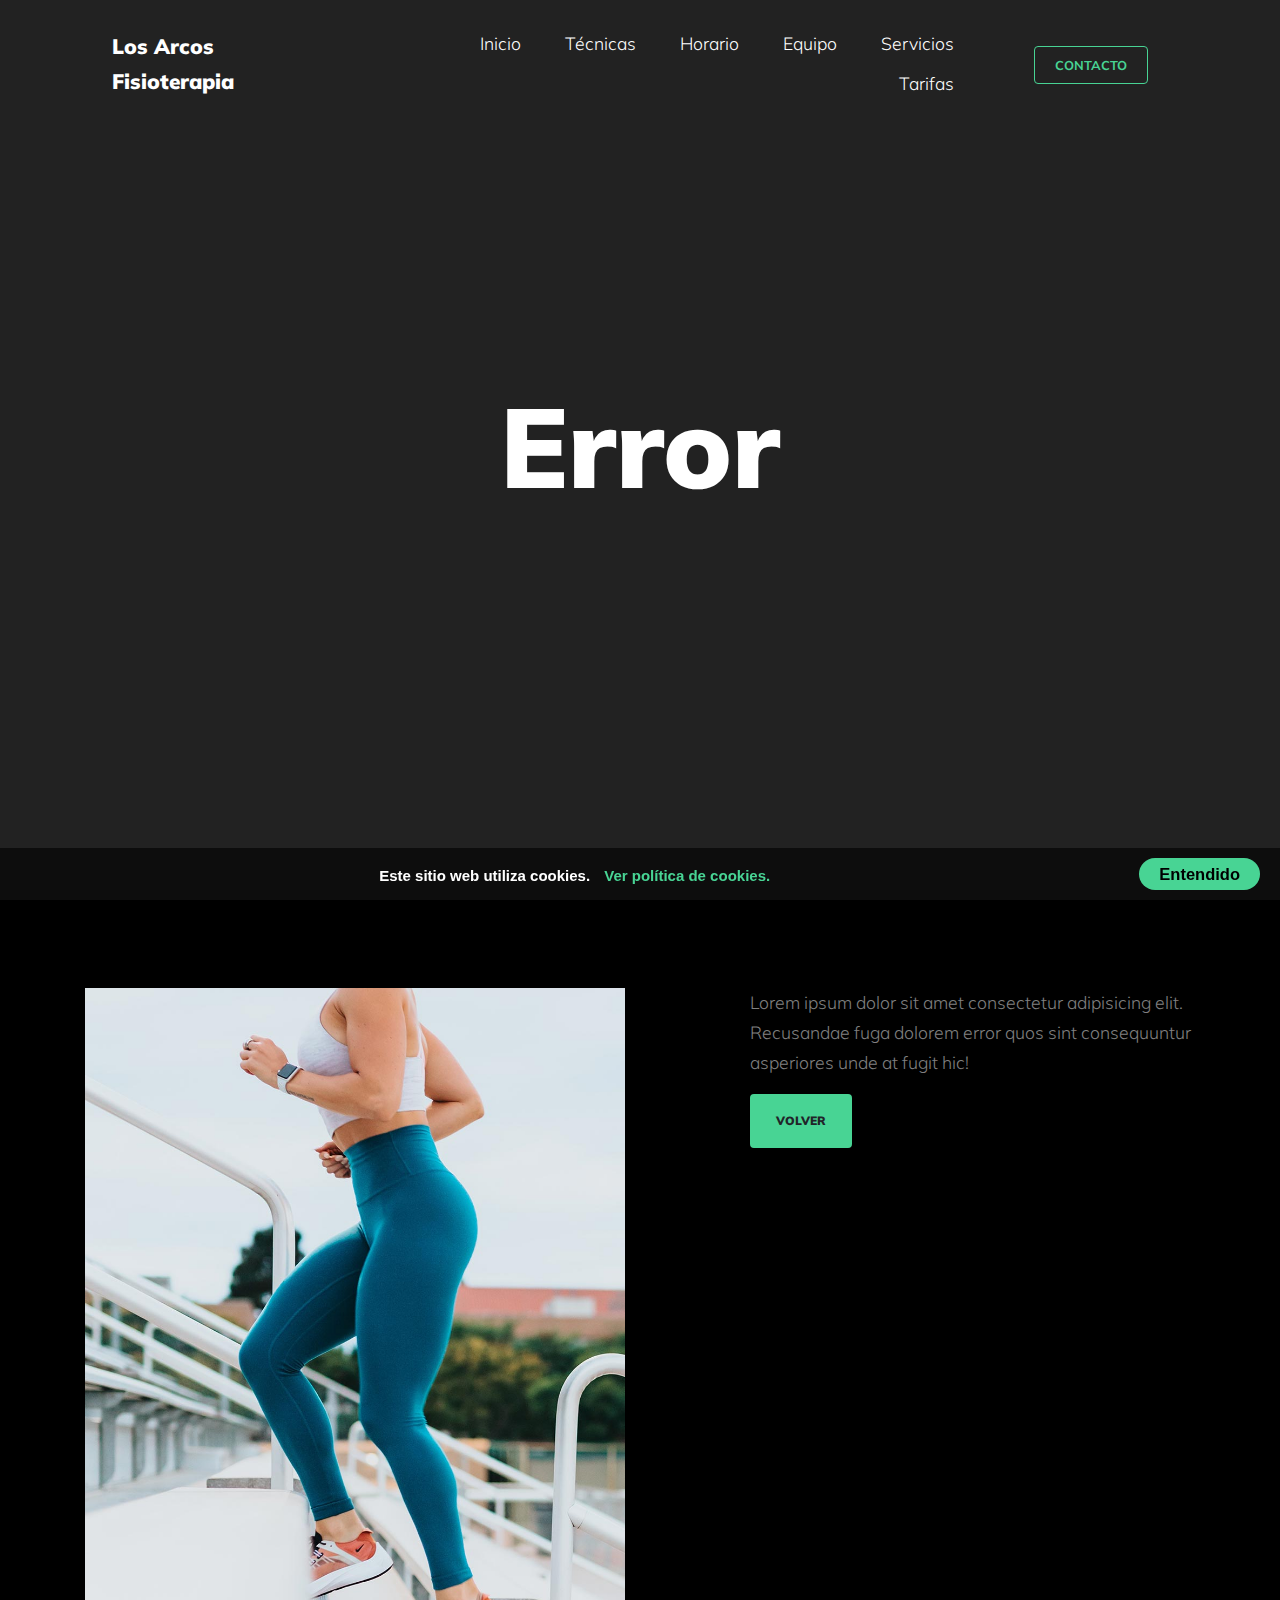
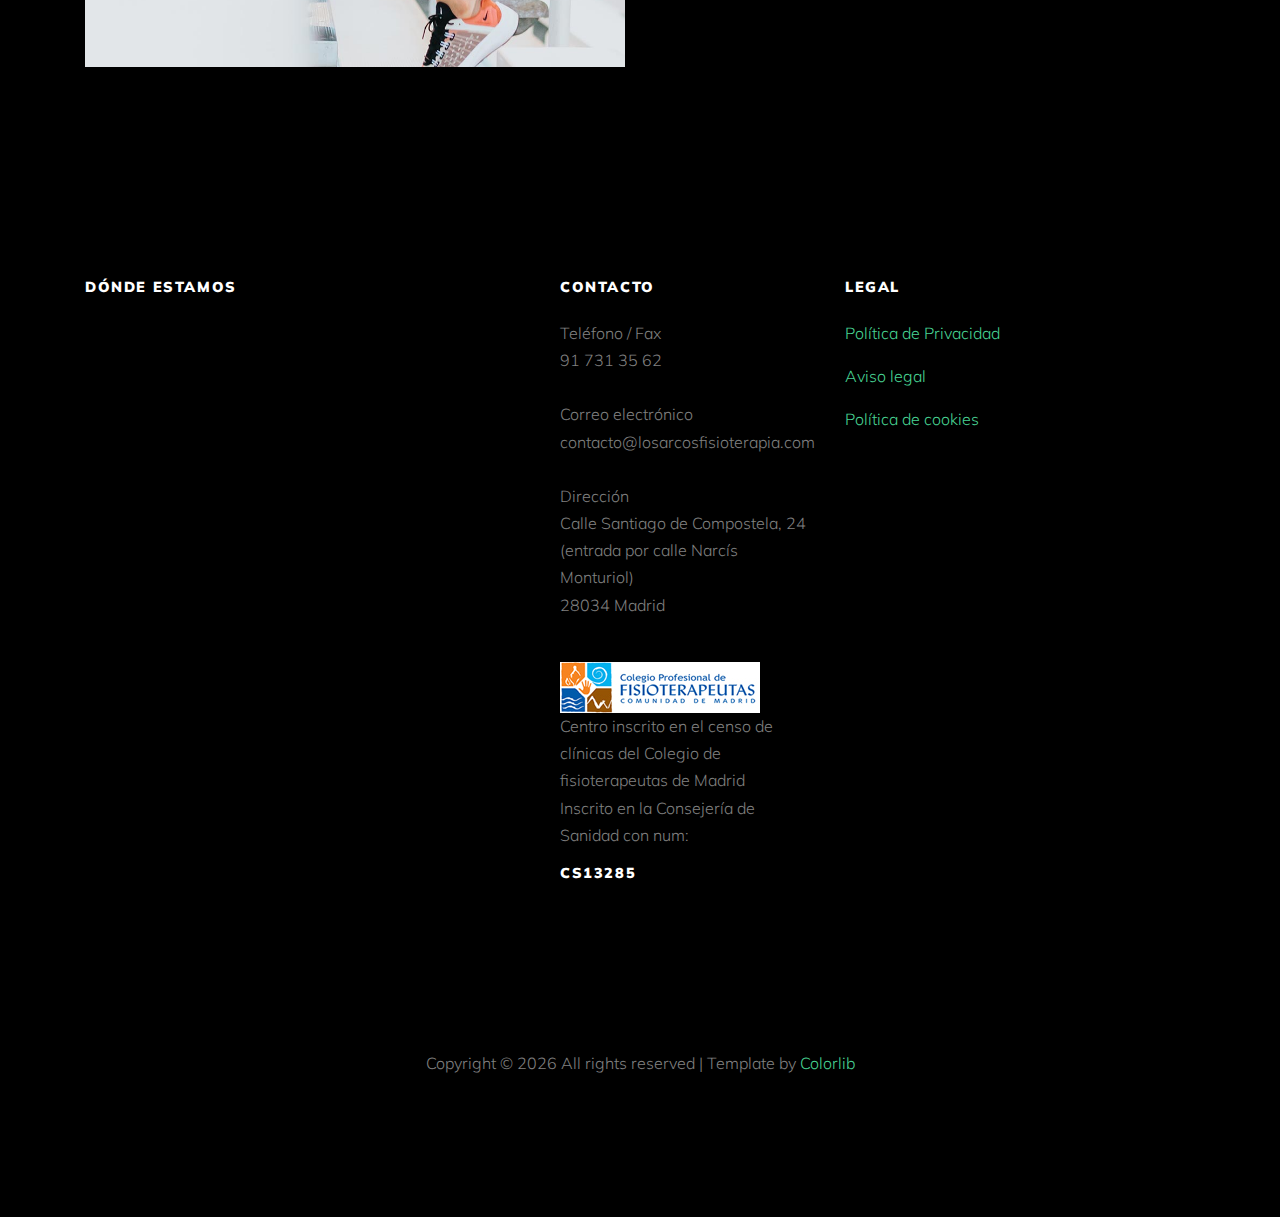
==== single.html @ a07d6234 "adding all files commit" ====
<!DOCTYPE html>
<html lang="en">

<head>
  <title>Los Arcos Fisioterapia</title>
  <meta charset="utf-8">
  <meta name="viewport" content="width=device-width, initial-scale=1, shrink-to-fit=no">

  <!-- Global site tag (gtag.js) - Google Analytics -->
  <script async src="https://www.googletagmanager.com/gtag/js?id=UA-81696702-1"></script>
  <script>
    window.dataLayer = window.dataLayer || [];
    function gtag(){dataLayer.push(arguments);}
    gtag('js', new Date());

    gtag('config', 'UA-81696702-1');
  </script>


  <link href="https://fonts.googleapis.com/css?family=Muli:300,400,700,900" rel="stylesheet">
  <link rel="stylesheet" href="fonts/icomoon/style.css">

  <link rel="stylesheet" href="css/bootstrap.min.css">
  <link rel="stylesheet" href="css/jquery-ui.css">
  <link rel="stylesheet" href="css/owl.carousel.min.css">
  <link rel="stylesheet" href="css/owl.theme.default.min.css">
  <link rel="stylesheet" href="css/owl.theme.default.min.css">

  <link rel="stylesheet" href="css/jquery.fancybox.min.css">

  <link rel="stylesheet" href="css/bootstrap-datepicker.css">

  <link rel="stylesheet" href="fonts/flaticon/font/flaticon.css">

  <link rel="stylesheet" href="css/aos.css">
  <link href="css/jquery.mb.YTPlayer.min.css" media="all" rel="stylesheet" type="text/css">

  <link rel="stylesheet" href="css/style.css">

  <link rel="stylesheet" href="css/myCookieConsent.css">



</head>

<body data-spy="scroll" data-target=".site-navbar-target" data-offset="300">

    <!-- Cookie consent window -->
    <div id="myCookieConsent">
        <a id="cookieButton">Entendido</a>
        <div>Este sitio web utiliza cookies. <a href="./politicadecookies.html" target="_blank">Ver política de cookies.</a></div>
    </div>
  

  <div class="site-wrap">

    <div class="site-mobile-menu site-navbar-target">
      <div class="site-mobile-menu-header">
        <div class="site-mobile-menu-close mt-3">
          <span class="icon-close2 js-menu-toggle"></span>
        </div>
      </div>
      <div class="site-mobile-menu-body"></div>
    </div>


    <header class="site-navbar py-4 js-sticky-header site-navbar-target" role="banner">

      <div class="container-fluid">
        <div class="d-flex align-items-center">
          <div class="site-logo"><a href="index.html">Los Arcos Fisioterapia</a>
		  </div>
          <div class="ml-auto">
            <nav class="site-navigation position-relative text-right" role="navigation">
              <ul class="site-menu main-menu js-clone-nav mr-auto d-none d-lg-block">
                <li><a href="index.html#inicio-section" class="nav-link">Inicio</a></li>
                <li><a href="index.html#tecnicas-section" class="nav-link">Técnicas</a></li>
                <li><a href="index.html#horarios-section" class="nav-link">Horario</a></li>
                <li><a href="index.html#equipo-section" class="nav-link">Equipo</a></li>
                <li><a href="index.html#servicios-section" class="nav-link">Servicios</a></li>
                <li><a href="index.html#tarifas-section" class="nav-link">Tarifas</a></li>
              </ul>
            </nav>
          </div>
          <div class="ml-auto">
            <nav class="site-navigation position-relative text-right" role="navigation">
              <ul class="site-menu main-menu site-menu-dark js-clone-nav mr-auto d-none d-lg-block">
                <li class="cta"><a href="index.html#contacto-section" class="nav-link"><span
                      class="rounded border border-primary">Contacto</span></a></li>
              </ul>
            </nav>
            <a href="#" class="d-inline-block d-lg-none site-menu-toggle js-menu-toggle text-black float-right"><span
                class="icon-menu h3"></span></a>
          </div>
        </div>
      </div>		

    </header>


	  	  
	  
    <div class="intro-section" style="background-color: #ccc;">
      <div class="container">
        <div class="row align-items-center">
          <div class="col-lg-8 mx-auto text-center" data-aos="fade-up">
            <h1 id="titulo_id" >titulo</h1>
          </div>
        </div>
      </div>
    </div>
    <div class="site-section">
      <div class="container">
        <div class="row">
          <div class="col-lg-6">
            <img id="foto_id" src="images/slide_0.jpg" alt="Image" class="img-fluid">
          </div>
          <div class="col-lg-5 ml-auto">			  
            <p id="texto_id">Lorem ipsum dolor sit amet consectetur adipisicing elit. Recusandae fuga dolorem error quos sint consequuntur asperiores unde at fugit hic!</p>
			<p><a href="index.html#tecnicas-section" class="btn btn-primary py-3 px-4">Volver</a></p>         
		  </div>
        </div>
      </div>
    </div>

	<script>
		function parse_query_string(query) {
		  var vars = query.split("&");
		  var query_string = {};
		  for (var i = 0; i < vars.length; i++) {
			var pair = vars[i].split("=");
			var key = decodeURIComponent(pair[0]);
			var value = decodeURIComponent(pair[1]);
			// If first entry with this name
			if (typeof query_string[key] === "undefined") {
			  query_string[key] = decodeURIComponent(value);
			  // If second entry with this name
			} else if (typeof query_string[key] === "string") {
			  var arr = [query_string[key], decodeURIComponent(value)];
			  query_string[key] = arr;
			  // If third or later entry with this name
			} else {
			  query_string[key].push(decodeURIComponent(value));
			}
		  }
		  return query_string;
		}		

		var query = window.location.search.substring(1);
		var qs = parse_query_string(query);	
		
		if (qs.tecnica=='fisioterapia'){ 
			document.getElementById("titulo_id").innerHTML = "Fisioterapia";
			document.getElementById("foto_id").setAttribute("src","images/Osteo.jpg");
			document.getElementById("texto_id").innerHTML = "<p>La fisioterapia utiliza enfoques físicos para promover, mantener y restaurar el bienestar físico, psicológico y social (Chartered society of physiotherapy, 2002)</p><p>¿QUE PUEDE HACER LA FISIOTERAPIA POR TI?</p><p> La fisioterapia trata afecciones mediante diferentes terapias manuales (osteopatía, masaje, liberación miofascial…), ejercicio terapéutico (pilates terapéutico, Gimnasia hipopresiva...) y agentes físicos como el calor (diatermia), frío, electroterapia ( TENS, EMS, US…).</p><p>En Los Arcos Fisioterapia tratamos el dolor y la rigidez en articulaciones, músculos, nervios y tejidos blandos.</p><p>El tratamiento es individualizado y utilizamos las técnicas necesarias como: punción seca, diatermia, inducción miofascial, osteopatía.. sin incremento del precio de la sesión.</p><p>LO QUE TRATAMOS:<br><br>Dolores de espalda<br>cervicalgias<br>Lesiones deportivas<br>Tendinitis<br>Trocanteritis<br>Dolores de rodilla<br>Lesiones musculares (roturas fibrilares…)<br>Esguinces<br>Patología de la ATM <br>Cólico del lactante<br>Tortícolis congénita<br>CÓMO LO TRATAMOS<br>Movilización y manipulación<br>Masaje<br>Liberación de tejidos blandos<br>Prescripción de ejercicios<br>Diatermia<br>Punción seca</p><p>HORARIO<br><br>LUNES:10:00 a 15:00 y 16:00 a 21:00<br>MARTES:10:00 a 12:00 y 16:00 a 22:00<br>MIÉRCOLES: 10:00 a 15:00 y 16:00 a 21:00<br>JUEVES: 10:00 a 12:00 y 16:00 a 22:00<br>VIERNES: 10:00 a 13:00 y 16:00 a 20:00</p>";
		}
		else if (qs.tecnica=='osteopatia'){
			document.getElementById("titulo_id").innerHTML = "Osteopatía";
			document.getElementById("foto_id").setAttribute("src","images/slide_2.jpg");
			document.getElementById("texto_id").innerHTML = "<p>La Osteopatía desarrollada por Andrew Taylor Still esta basada en la teoría de que muchas enfermedades son debidas a una pérdida de la integridad estructural.</p><p>La Osteopatía se basa en que todos los sistemas del cuerpo trabajan conjuntamente, están relacionados, y por tanto los trastornos en un sistema pueden afectar el funcionamiento de los otros. Es por tanto una práctica de tipo holistico El todo es mayor que la suma de sus partes. </p><p>El tratamiento, que se denomina manipulación osteopática, consiste en un sistema de técnicas prácticas orientadas a aliviar el dolor, restaurar funciones y promover la salud y el bienestar.</p><p>Según sus principios, por medio de la manipulación del sistema músculo-esquelético, se pueden curar las afecciones de órganos vitales o enfermedades ya que esta manipulación ayudaría a revitalizar el riego sanguíneo o devolver el grado de movilidad normal a la articulación dañada y por tanto a la curación del paciente.<p/><p>El tratamiento depende de una evaluación corporal completa, del tipo de lesión y del paciente. Ningún tratamiento es igual a otro y se debe seguir siempre un enfoque personal único.";
		}
		else if (qs.tecnica=='gah'){
			document.getElementById("titulo_id").innerHTML = "GAH";
			document.getElementById("foto_id").setAttribute("src","images/slide_2.jpg");
      document.getElementById("texto_id").innerHTML = "<p>La GAH es una técnica que se realiza adoptando diferentes posturas a la vez que contraemos el diafragma mediante una apnea espiratoria. Con esto conseguimos una disminución de la tensión en la pared abdominal por el efecto de succión de los órganos pélvicos, además de una contracción refleja de la musculatura del suelo pélvico y la faja abdominal.</p><p>Está indicado para problemas de incontinencia urinaria, recuperación del suelo pélvico en postparto y mejora en la actividad digestiva.</p><p>Horario de grupos: viernes a 17:30 y 18:15.</p><p>La duración de la clase es de 30 minutos y los grupos son de 4 personas máximo.</p><p>Se deberá realizar una primera clase individual de 30 minutos.</p><p><a href='http://www.metodohipopresivo.com/' target='_blank'>Saber más acerca del método hipopresivo.</a></p><p><a href='https://caufriezconcept.com/profile/anaperezmedina/' target='_blank'>Perfil del terapeuta titulado.</a></p>";
		}
		else if (qs.tecnica=='pilatesclinico'){
			document.getElementById("titulo_id").innerHTML = "Plates Terapéutico";
			document.getElementById("foto_id").setAttribute("src","images/slide_2.jpg");
			document.getElementById("texto_id").innerHTML = "<p>La realización regular de los ejercicios de suelo del método Pilates nos aporta diversos beneficios tanto a nivel psíquico como físico.</p><p>Uno de los beneficios más importantes es el desarrollo del control muscular sobre nuestra columna vertebral potenciando la estabilidad sobre la pelvis y el tronco, muy beneficiosos ambos para la prevención y mejoría de las lesiones de columna.</p><p>El fortalecimiento de dichas zonas nos ayudará a generar un equilibrio muscular que, basándonos en el control cuerpo-mente, nos ayudará a alcanzar un bienestar general.</p><p>Otro de los beneficios del método Pilates es la forma que tiene de enfocar los ejercicios, que basándose a su vez en el control postural y la respiración, nos ayudará a realizar en todo momento un ejercicio consciente que fomenta el uso de todos los músculos de nuestro cuerpo.</p><p>Los grupos son reducidos (máximo cinco personas) y dirigidos por un fisioterapeuta para una correcta realización de los ejercicios.</p><p> Los grupos son de 2 h/semana y 1h/ semana.</p><p>No hay pago por matrícula.</p><p>Se adapta el ejercicio a cada persona según sus capacidades.</p><p>También hay posibilidad de Pilates individual y pilates para embarazadas (consultar precios).</p><p>HORARIOS PILATES TERAPÉUTICO:<br>Lunes y miércoles: 10:00,11:00, 14:00, 18:00, 19:00 y 20:00<br>Martes y jueves: 10:00, 11:00, 7:00, 18:00, 19:00, 20:00 y 21:00<br>Viernes: 19:00</p>";
		}
		else if (qs.tecnica=='miofascial'){
			document.getElementById("titulo_id").innerHTML = "Induccón Miofascial";
			document.getElementById("foto_id").setAttribute("src","images/slide_2.jpg");
			document.getElementById("texto_id").innerHTML = "<p>La fascia es la forma del tejido conjuntivo que rodea todos los órganos en forma tridimensional permitiendo mantenerlos en su correcta posición y funcionamiento. Cada músculo y cada una de sus fibras y haces están rodeados por la fascia. El recorrido de la fascia es continuo, por esta razón, cualquier cambio estructural de la fascia en una determinada parte del cuerpo producirá restricciones en las partes distales.</p><p>Se considera que la Inducción Miofascial es la pieza olvidada en la cadena de los tratamientos efectuados por los terapeutas encargados en la restauración de la función y alivio del dolor.</p><p>La Inducción Miofascial es un método de evaluación y de tratamiento tridimensional de los movimientos y presiones sostenidas en todo el sistema fascial para así eliminar sus restricciones y equilibrar la alterada función corporal. La aplicación de las técnicas se puede definir como una combinación de presiones sostenidas, posicionamientos específicos y muy suaves estiramientos.</p><p>Las técnicas de la Inducción Miofascial forman parte de la gran familia de las Terapias Manuales. Por esta razón varios de los principios incluidos en las bases para la aplicación de las técnicas manuales, siguen vigentes también dentro de los aplicados en la Inducción Miofascial</p>";
		}
		else if (qs.tecnica=='uroginecologica'){
			document.getElementById("titulo_id").innerHTML = "Fisioterapia Uroginecológica";
			document.getElementById("foto_id").setAttribute("src","images/slide_2.jpg");
			document.getElementById("texto_id").innerHTML = "Es una disciplina terapéutica que mejora, trata y previene diferentes alteraciones del suelo pélvico como incontinencia urinaria.";
		}
		else if (qs.tecnica=='electroterapia'){
			document.getElementById("titulo_id").innerHTML = "Electroterapia";
			document.getElementById("foto_id").setAttribute("src","images/slide_2.jpg");
			document.getElementById("texto_id").innerHTML = "<p>La electroterapia es una disciplina que se engloba dentro de la fisioterapia y se define como el arte y la ciencia del tratamiento de lesiones y enfermedades por medio de la electricidad.</p><p>Actualmente, la tecnología ha desarrollado numerosos aparatos (productos sanitarios) para la aplicación de la electroterapia sin correr riesgos de efectos secundarios, como los TENS o los estimuladores de alta o baja frecuencia.</p><p>Los principales efectos de las distintas corrientes de electroterapia son:<br>• Anti-inflamatorio.<br>• Analgésico.<br>• Mejora del trofismo.<br>• Potenciación neuro-muscular.<br>• Térmico, en el caso de electroterapia de alta frecuencia.</p><p>Se aplica en procesos dolorosos, inflamatorios músculo-esqueléticos y nerviosos periféricos, así como en atrofias y lesiones musculares y parálisis.</p>";
		}
		else if (qs.tecnica=='diatermia'){
			document.getElementById("titulo_id").innerHTML = "Diatermia";
			document.getElementById("foto_id").setAttribute("src","images/slide_2.jpg");
      document.getElementById("texto_id").innerHTML = "<p>El objetivo de la DIATERMIA es provocar en los diversos tejidos un aumento de la temperatura a través del movimiento iónico, de ese modo elevamos su metabolismo, estimulando el proceso de regeneración y facilitando su respuesta frente a las más diversas patologías.</p><p>Tiene efecto analgésico, al elevar la temperatura del nervio se dificulta la señal y el calor generado inhibe las fibras que conducen el dolor dificultando la percepción del mismo.</p><p>También tiene efectos sobre el sistema circulatorio puesto que disminuye el tono de los vasos sanguíneos, aumenta el flujo de sangre y activa la circulación linfática.</p>";
		}
		else {
			document.getElementById("titulo_id").innerHTML = "Error";
		}
	</script>	

	  
	  
    <footer class="footer-section">
      <div class="container">
        <div class="row">
          <div class="col-md-4">
            <h3>Dónde estamos</h3>
			<iframe src="https://www.google.com/maps/embed?pb=!1m18!1m12!1m3!1d3034.5820139554435!2d-3.7023552838445903!3d40.48451125943678!2m3!1f0!2f0!3f0!3m2!1i1024!2i768!4f13.1!3m3!1m2!1s0xd422977f2151c4d%3A0xd088ec0f0bd039e2!2sLos%20Arcos%20Fisioterapia!5e0!3m2!1sen!2ses!4v1587828686205!5m2!1sen!2ses"  width="100%" height="100%" frameborder="0" style="border:0;" allowfullscreen="" aria-hidden="false" tabindex="0"></iframe>
          </div>

          <div class="col-md-3 ml-auto">
            <h3>Contacto</h3>
			<p>
			Teléfono / Fax<br>
			91 731 35 62<br><br>
			Correo electrónico<br>
			contacto@losarcosfisioterapia.com<br><br>
			Dirección<br>
			Calle Santiago de Compostela, 24<br>
			(entrada por calle Narcís Monturiol)<br>
			28034 Madrid<br><br>
			</p>
			<img src="images/logo_colegiofisio.jpg" alt="Image" class="img-fluid">
			<p>Centro inscrito en el censo de clínicas del Colegio de fisioterapeutas de Madrid<br>
				Inscrito en la Consejería de Sanidad con num: <h3>CS13285</h3>
			</p>


			  
			  
          </div>

          <div class="col-md-4">
            <h3>Legal</h3>
            <p><a href="politicaprivacidad.html" target="_blank">Política de Privacidad</a></p>
			<p><a href="avisolegal.html" target="_blank">Aviso legal</a></p>
			<p><a href="politicadecookies.html" target="_blank">Política de cookies</a></p>			

          </div>

        </div>

        <div class="row pt-5 mt-5 text-center">
          <div class="col-md-12">
            <div class=" pt-5">
              <p>
                <!-- Link back to Colorlib can't be removed. Template is licensed under CC BY 3.0. -->
                Copyright &copy;
                <script>
                  document.write(new Date().getFullYear());
                </script> All rights reserved | Template by <a href="https://colorlib.com" target="_blank">Colorlib</a>
                <!-- Link back to Colorlib can't be removed. Template is licensed under CC BY 3.0. -->
              </p>
            </div>
          </div>

        </div>
      </div>
    </footer>



  </div>
  <!-- .site-wrap -->

  <script src="js/jquery-3.3.1.min.js"></script>
  <script src="js/jquery-migrate-3.0.1.min.js"></script>
  <script src="js/jquery-ui.js"></script>
  <script src="js/popper.min.js"></script>
  <script src="js/bootstrap.min.js"></script>
  <script src="js/owl.carousel.min.js"></script>
  <script src="js/jquery.stellar.min.js"></script>
  <script src="js/jquery.countdown.min.js"></script>
  <script src="js/bootstrap-datepicker.min.js"></script>
  <script src="js/jquery.easing.1.3.js"></script>
  <script src="js/aos.js"></script>
  <script src="js/jquery.fancybox.min.js"></script>
  <script src="js/jquery.sticky.js"></script>
  <script src="js/jquery.mb.YTPlayer.min.js"></script>




  <script src="js/main.js"></script>

  <script src="js/myCookieConsent.js"></script> 


</body>

</html>
---- fonts/icomoon/style.css ----
@font-face {
  font-family: 'icomoon';
  src:  url('fonts/icomoon.eot?10si43');
  src:  url('fonts/icomoon.eot?10si43#iefix') format('embedded-opentype'),
    url('fonts/icomoon.ttf?10si43') format('truetype'),
    url('fonts/icomoon.woff?10si43') format('woff'),
    url('fonts/icomoon.svg?10si43#icomoon') format('svg');
  font-weight: normal;
  font-style: normal;
}

[class^="icon-"], [class*=" icon-"] {
  /* use !important to prevent issues with browser extensions that change fonts */
  font-family: 'icomoon' !important;
  speak: none;
  font-style: normal;
  font-weight: normal;
  font-variant: normal;
  text-transform: none;
  line-height: 1;

  /* Better Font Rendering =========== */
  -webkit-font-smoothing: antialiased;
  -moz-osx-font-smoothing: grayscale;
}

.icon-asterisk:before {
  content: "\f069";
}
.icon-plus:before {
  content: "\f067";
}
.icon-question:before {
  content: "\f128";
}
.icon-minus:before {
  content: "\f068";
}
.icon-glass:before {
  content: "\f000";
}
.icon-music:before {
  content: "\f001";
}
.icon-search:before {
  content: "\f002";
}
.icon-envelope-o:before {
  content: "\f003";
}
.icon-heart:before {
  content: "\f004";
}
.icon-star:before {
  content: "\f005";
}
.icon-star-o:before {
  content: "\f006";
}
.icon-user:before {
  content: "\f007";
}
.icon-film:before {
  content: "\f008";
}
.icon-th-large:before {
  content: "\f009";
}
.icon-th:before {
  content: "\f00a";
}
.icon-th-list:before {
  content: "\f00b";
}
.icon-check:before {
  content: "\f00c";
}
.icon-close:before {
  content: "\f00d";
}
.icon-remove:before {
  content: "\f00d";
}
.icon-times:before {
  content: "\f00d";
}
.icon-search-plus:before {
  content: "\f00e";
}
.icon-search-minus:before {
  content: "\f010";
}
.icon-power-off:before {
  content: "\f011";
}
.icon-signal:before {
  content: "\f012";
}
.icon-cog:before {
  content: "\f013";
}
.icon-gear:before {
  content: "\f013";
}
.icon-trash-o:before {
  content: "\f014";
}
.icon-home:before {
  content: "\f015";
}
.icon-file-o:before {
  content: "\f016";
}
.icon-clock-o:before {
  content: "\f017";
}
.icon-road:before {
  content: "\f018";
}
.icon-download:before {
  content: "\f019";
}
.icon-arrow-circle-o-down:before {
  content: "\f01a";
}
.icon-arrow-circle-o-up:before {
  content: "\f01b";
}
.icon-inbox:before {
  content: "\f01c";
}
.icon-play-circle-o:before {
  content: "\f01d";
}
.icon-repeat:before {
  content: "\f01e";
}
.icon-rotate-right:before {
  content: "\f01e";
}
.icon-refresh:before {
  content: "\f021";
}
.icon-list-alt:before {
  content: "\f022";
}
.icon-lock:before {
  content: "\f023";
}
.icon-flag:before {
  content: "\f024";
}
.icon-headphones:before {
  content: "\f025";
}
.icon-volume-off:before {
  content: "\f026";
}
.icon-volume-down:before {
  content: "\f027";
}
.icon-volume-up:before {
  content: "\f028";
}
.icon-qrcode:before {
  content: "\f029";
}
.icon-barcode:before {
  content: "\f02a";
}
.icon-tag:before {
  content: "\f02b";
}
.icon-tags:before {
  content: "\f02c";
}
.icon-book:before {
  content: "\f02d";
}
.icon-bookmark:before {
  content: "\f02e";
}
.icon-print:before {
  content: "\f02f";
}
.icon-camera:before {
  content: "\f030";
}
.icon-font:before {
  content: "\f031";
}
.icon-bold:before {
  content: "\f032";
}
.icon-italic:before {
  content: "\f033";
}
.icon-text-height:before {
  content: "\f034";
}
.icon-text-width:before {
  content: "\f035";
}
.icon-align-left:before {
  content: "\f036";
}
.icon-align-center:before {
  content: "\f037";
}
.icon-align-right:before {
  content: "\f038";
}
.icon-align-justify:before {
  content: "\f039";
}
.icon-list:before {
  content: "\f03a";
}
.icon-dedent:before {
  content: "\f03b";
}
.icon-outdent:before {
  content: "\f03b";
}
.icon-indent:before {
  content: "\f03c";
}
.icon-video-camera:before {
  content: "\f03d";
}
.icon-image:before {
  content: "\f03e";
}
.icon-photo:before {
  content: "\f03e";
}
.icon-picture-o:before {
  content: "\f03e";
}
.icon-pencil:before {
  content: "\f040";
}
.icon-map-marker:before {
  content: "\f041";
}
.icon-adjust:before {
  content: "\f042";
}
.icon-tint:before {
  content: "\f043";
}
.icon-edit:before {
  content: "\f044";
}
.icon-pencil-square-o:before {
  content: "\f044";
}
.icon-share-square-o:before {
  content: "\f045";
}
.icon-check-square-o:before {
  content: "\f046";
}
.icon-arrows:before {
  content: "\f047";
}
.icon-step-backward:before {
  content: "\f048";
}
.icon-fast-backward:before {
  content: "\f049";
}
.icon-backward:before {
  content: "\f04a";
}
.icon-play:before {
  content: "\f04b";
}
.icon-pause:before {
  content: "\f04c";
}
.icon-stop:before {
  content: "\f04d";
}
.icon-forward:before {
  content: "\f04e";
}
.icon-fast-forward:before {
  content: "\f050";
}
.icon-step-forward:before {
  content: "\f051";
}
.icon-eject:before {
  content: "\f052";
}
.icon-chevron-left:before {
  content: "\f053";
}
.icon-chevron-right:before {
  content: "\f054";
}
.icon-plus-circle:before {
  content: "\f055";
}
.icon-minus-circle:before {
  content: "\f056";
}
.icon-times-circle:before {
  content: "\f057";
}
.icon-check-circle:before {
  content: "\f058";
}
.icon-question-circle:before {
  content: "\f059";
}
.icon-info-circle:before {
  content: "\f05a";
}
.icon-crosshairs:before {
  content: "\f05b";
}
.icon-times-circle-o:before {
  content: "\f05c";
}
.icon-check-circle-o:before {
  content: "\f05d";
}
.icon-ban:before {
  content: "\f05e";
}
.icon-arrow-left:before {
  content: "\f060";
}
.icon-arrow-right:before {
  content: "\f061";
}
.icon-arrow-up:before {
  content: "\f062";
}
.icon-arrow-down:before {
  content: "\f063";
}
.icon-mail-forward:before {
  content: "\f064";
}
.icon-share:before {
  content: "\f064";
}
.icon-expand:before {
  content: "\f065";
}
.icon-compress:before {
  content: "\f066";
}
.icon-exclamation-circle:before {
  content: "\f06a";
}
.icon-gift:before {
  content: "\f06b";
}
.icon-leaf:before {
  content: "\f06c";
}
.icon-fire:before {
  content: "\f06d";
}
.icon-eye:before {
  content: "\f06e";
}
.icon-eye-slash:before {
  content: "\f070";
}
.icon-exclamation-triangle:before {
  content: "\f071";
}
.icon-warning:before {
  content: "\f071";
}
.icon-plane:before {
  content: "\f072";
}
.icon-calendar:before {
  content: "\f073";
}
.icon-random:before {
  content: "\f074";
}
.icon-comment:before {
  content: "\f075";
}
.icon-magnet:before {
  content: "\f076";
}
.icon-chevron-up:before {
  content: "\f077";
}
.icon-chevron-down:before {
  content: "\f078";
}
.icon-retweet:before {
  content: "\f079";
}
.icon-shopping-cart:before {
  content: "\f07a";
}
.icon-folder:before {
  content: "\f07b";
}
.icon-folder-open:before {
  content: "\f07c";
}
.icon-arrows-v:before {
  content: "\f07d";
}
.icon-arrows-h:before {
  content: "\f07e";
}
.icon-bar-chart:before {
  content: "\f080";
}
.icon-bar-chart-o:before {
  content: "\f080";
}
.icon-twitter-square:before {
  content: "\f081";
}
.icon-facebook-square:before {
  content: "\f082";
}
.icon-camera-retro:before {
  content: "\f083";
}
.icon-key:before {
  content: "\f084";
}
.icon-cogs:before {
  content: "\f085";
}
.icon-gears:before {
  content: "\f085";
}
.icon-comments:before {
  content: "\f086";
}
.icon-thumbs-o-up:before {
  content: "\f087";
}
.icon-thumbs-o-down:before {
  content: "\f088";
}
.icon-star-half:before {
  content: "\f089";
}
.icon-heart-o:before {
  content: "\f08a";
}
.icon-sign-out:before {
  content: "\f08b";
}
.icon-linkedin-square:before {
  content: "\f08c";
}
.icon-thumb-tack:before {
  content: "\f08d";
}
.icon-external-link:before {
  content: "\f08e";
}
.icon-sign-in:before {
  content: "\f090";
}
.icon-trophy:before {
  content: "\f091";
}
.icon-github-square:before {
  content: "\f092";
}
.icon-upload:before {
  content: "\f093";
}
.icon-lemon-o:before {
  content: "\f094";
}
.icon-phone:before {
  content: "\f095";
}
.icon-square-o:before {
  content: "\f096";
}
.icon-bookmark-o:before {
  content: "\f097";
}
.icon-phone-square:before {
  content: "\f098";
}
.icon-twitter:before {
  content: "\f099";
}
.icon-facebook:before {
  content: "\f09a";
}
.icon-facebook-f:before {
  content: "\f09a";
}
.icon-github:before {
  content: "\f09b";
}
.icon-unlock:before {
  content: "\f09c";
}
.icon-credit-card:before {
  content: "\f09d";
}
.icon-feed:before {
  content: "\f09e";
}
.icon-rss:before {
  content: "\f09e";
}
.icon-hdd-o:before {
  content: "\f0a0";
}
.icon-bullhorn:before {
  content: "\f0a1";
}
.icon-bell-o:before {
  content: "\f0a2";
}
.icon-certificate:before {
  content: "\f0a3";
}
.icon-hand-o-right:before {
  content: "\f0a4";
}
.icon-hand-o-left:before {
  content: "\f0a5";
}
.icon-hand-o-up:before {
  content: "\f0a6";
}
.icon-hand-o-down:before {
  content: "\f0a7";
}
.icon-arrow-circle-left:before {
  content: "\f0a8";
}
.icon-arrow-circle-right:before {
  content: "\f0a9";
}
.icon-arrow-circle-up:before {
  content: "\f0aa";
}
.icon-arrow-circle-down:before {
  content: "\f0ab";
}
.icon-globe:before {
  content: "\f0ac";
}
.icon-wrench:before {
  content: "\f0ad";
}
.icon-tasks:before {
  content: "\f0ae";
}
.icon-filter:before {
  content: "\f0b0";
}
.icon-briefcase:before {
  content: "\f0b1";
}
.icon-arrows-alt:before {
  content: "\f0b2";
}
.icon-group:before {
  content: "\f0c0";
}
.icon-users:before {
  content: "\f0c0";
}
.icon-chain:before {
  content: "\f0c1";
}
.icon-link:before {
  content: "\f0c1";
}
.icon-cloud:before {
  content: "\f0c2";
}
.icon-flask:before {
  content: "\f0c3";
}
.icon-cut:before {
  content: "\f0c4";
}
.icon-scissors:before {
  content: "\f0c4";
}
.icon-copy:before {
  content: "\f0c5";
}
.icon-files-o:before {
  content: "\f0c5";
}
.icon-paperclip:before {
  content: "\f0c6";
}
.icon-floppy-o:before {
  content: "\f0c7";
}
.icon-save:before {
  content: "\f0c7";
}
.icon-square:before {
  content: "\f0c8";
}
.icon-bars:before {
  content: "\f0c9";
}
.icon-navicon:before {
  content: "\f0c9";
}
.icon-reorder:before {
  content: "\f0c9";
}
.icon-list-ul:before {
  content: "\f0ca";
}
.icon-list-ol:before {
  content: "\f0cb";
}
.icon-strikethrough:before {
  content: "\f0cc";
}
.icon-underline:before {
  content: "\f0cd";
}
.icon-table:before {
  content: "\f0ce";
}
.icon-magic:before {
  content: "\f0d0";
}
.icon-truck:before {
  content: "\f0d1";
}
.icon-pinterest:before {
  content: "\f0d2";
}
.icon-pinterest-square:before {
  content: "\f0d3";
}
.icon-google-plus-square:before {
  content: "\f0d4";
}
.icon-google-plus:before {
  content: "\f0d5";
}
.icon-money:before {
  content: "\f0d6";
}
.icon-caret-down:before {
  content: "\f0d7";
}
.icon-caret-up:before {
  content: "\f0d8";
}
.icon-caret-left:before {
  content: "\f0d9";
}
.icon-caret-right:before {
  content: "\f0da";
}
.icon-columns:before {
  content: "\f0db";
}
.icon-sort:before {
  content: "\f0dc";
}
.icon-unsorted:before {
  content: "\f0dc";
}
.icon-sort-desc:before {
  content: "\f0dd";
}
.icon-sort-down:before {
  content: "\f0dd";
}
.icon-sort-asc:before {
  content: "\f0de";
}
.icon-sort-up:before {
  content: "\f0de";
}
.icon-envelope:before {
  content: "\f0e0";
}
.icon-linkedin:before {
  content: "\f0e1";
}
.icon-rotate-left:before {
  content: "\f0e2";
}
.icon-undo:before {
  content: "\f0e2";
}
.icon-gavel:before {
  content: "\f0e3";
}
.icon-legal:before {
  content: "\f0e3";
}
.icon-dashboard:before {
  content: "\f0e4";
}
.icon-tachometer:before {
  content: "\f0e4";
}
.icon-comment-o:before {
  content: "\f0e5";
}
.icon-comments-o:before {
  content: "\f0e6";
}
.icon-bolt:before {
  content: "\f0e7";
}
.icon-flash:before {
  content: "\f0e7";
}
.icon-sitemap:before {
  content: "\f0e8";
}
.icon-umbrella:before {
  content: "\f0e9";
}
.icon-clipboard:before {
  content: "\f0ea";
}
.icon-paste:before {
  content: "\f0ea";
}
.icon-lightbulb-o:before {
  content: "\f0eb";
}
.icon-exchange:before {
  content: "\f0ec";
}
.icon-cloud-download:before {
  content: "\f0ed";
}
.icon-cloud-upload:before {
  content: "\f0ee";
}
.icon-user-md:before {
  content: "\f0f0";
}
.icon-stethoscope:before {
  content: "\f0f1";
}
.icon-suitcase:before {
  content: "\f0f2";
}
.icon-bell:before {
  content: "\f0f3";
}
.icon-coffee:before {
  content: "\f0f4";
}
.icon-cutlery:before {
  content: "\f0f5";
}
.icon-file-text-o:before {
  content: "\f0f6";
}
.icon-building-o:before {
  content: "\f0f7";
}
.icon-hospital-o:before {
  content: "\f0f8";
}
.icon-ambulance:before {
  content: "\f0f9";
}
.icon-medkit:before {
  content: "\f0fa";
}
.icon-fighter-jet:before {
  content: "\f0fb";
}
.icon-beer:before {
  content: "\f0fc";
}
.icon-h-square:before {
  content: "\f0fd";
}
.icon-plus-square:before {
  content: "\f0fe";
}
.icon-angle-double-left:before {
  content: "\f100";
}
.icon-angle-double-right:before {
  content: "\f101";
}
.icon-angle-double-up:before {
  content: "\f102";
}
.icon-angle-double-down:before {
  content: "\f103";
}
.icon-angle-left:before {
  content: "\f104";
}
.icon-angle-right:before {
  content: "\f105";
}
.icon-angle-up:before {
  content: "\f106";
}
.icon-angle-down:before {
  content: "\f107";
}
.icon-desktop:before {
  content: "\f108";
}
.icon-laptop:before {
  content: "\f109";
}
.icon-tablet:before {
  content: "\f10a";
}
.icon-mobile:before {
  content: "\f10b";
}
.icon-mobile-phone:before {
  content: "\f10b";
}
.icon-circle-o:before {
  content: "\f10c";
}
.icon-quote-left:before {
  content: "\f10d";
}
.icon-quote-right:before {
  content: "\f10e";
}
.icon-spinner:before {
  content: "\f110";
}
.icon-circle:before {
  content: "\f111";
}
.icon-mail-reply:before {
  content: "\f112";
}
.icon-reply:before {
  content: "\f112";
}
.icon-github-alt:before {
  content: "\f113";
}
.icon-folder-o:before {
  content: "\f114";
}
.icon-folder-open-o:before {
  content: "\f115";
}
.icon-smile-o:before {
  content: "\f118";
}
.icon-frown-o:before {
  content: "\f119";
}
.icon-meh-o:before {
  content: "\f11a";
}
.icon-gamepad:before {
  content: "\f11b";
}
.icon-keyboard-o:before {
  content: "\f11c";
}
.icon-flag-o:before {
  content: "\f11d";
}
.icon-flag-checkered:before {
  content: "\f11e";
}
.icon-terminal:before {
  content: "\f120";
}
.icon-code:before {
  content: "\f121";
}
.icon-mail-reply-all:before {
  content: "\f122";
}
.icon-reply-all:before {
  content: "\f122";
}
.icon-star-half-empty:before {
  content: "\f123";
}
.icon-star-half-full:before {
  content: "\f123";
}
.icon-star-half-o:before {
  content: "\f123";
}
.icon-location-arrow:before {
  content: "\f124";
}
.icon-crop:before {
  content: "\f125";
}
.icon-code-fork:before {
  content: "\f126";
}
.icon-chain-broken:before {
  content: "\f127";
}
.icon-unlink:before {
  content: "\f127";
}
.icon-info:before {
  content: "\f129";
}
.icon-exclamation:before {
  content: "\f12a";
}
.icon-superscript:before {
  content: "\f12b";
}
.icon-subscript:before {
  content: "\f12c";
}
.icon-eraser:before {
  content: "\f12d";
}
.icon-puzzle-piece:before {
  content: "\f12e";
}
.icon-microphone:before {
  content: "\f130";
}
.icon-microphone-slash:before {
  content: "\f131";
}
.icon-shield:before {
  content: "\f132";
}
.icon-calendar-o:before {
  content: "\f133";
}
.icon-fire-extinguisher:before {
  content: "\f134";
}
.icon-rocket:before {
  content: "\f135";
}
.icon-maxcdn:before {
  content: "\f136";
}
.icon-chevron-circle-left:before {
  content: "\f137";
}
.icon-chevron-circle-right:before {
  content: "\f138";
}
.icon-chevron-circle-up:before {
  content: "\f139";
}
.icon-chevron-circle-down:before {
  content: "\f13a";
}
.icon-html5:before {
  content: "\f13b";
}
.icon-css3:before {
  content: "\f13c";
}
.icon-anchor:before {
  content: "\f13d";
}
.icon-unlock-alt:before {
  content: "\f13e";
}
.icon-bullseye:before {
  content: "\f140";
}
.icon-ellipsis-h:before {
  content: "\f141";
}
.icon-ellipsis-v:before {
  content: "\f142";
}
.icon-rss-square:before {
  content: "\f143";
}
.icon-play-circle:before {
  content: "\f144";
}
.icon-ticket:before {
  content: "\f145";
}
.icon-minus-square:before {
  content: "\f146";
}
.icon-minus-square-o:before {
  content: "\f147";
}
.icon-level-up:before {
  content: "\f148";
}
.icon-level-down:before {
  content: "\f149";
}
.icon-check-square:before {
  content: "\f14a";
}
.icon-pencil-square:before {
  content: "\f14b";
}
.icon-external-link-square:before {
  content: "\f14c";
}
.icon-share-square:before {
  content: "\f14d";
}
.icon-compass:before {
  content: "\f14e";
}
.icon-caret-square-o-down:before {
  content: "\f150";
}
.icon-toggle-down:before {
  content: "\f150";
}
.icon-caret-square-o-up:before {
  content: "\f151";
}
.icon-toggle-up:before {
  content: "\f151";
}
.icon-caret-square-o-right:before {
  content: "\f152";
}
.icon-toggle-right:before {
  content: "\f152";
}
.icon-eur:before {
  content: "\f153";
}
.icon-euro:before {
  content: "\f153";
}
.icon-gbp:before {
  content: "\f154";
}
.icon-dollar:before {
  content: "\f155";
}
.icon-usd:before {
  content: "\f155";
}
.icon-inr:before {
  content: "\f156";
}
.icon-rupee:before {
  content: "\f156";
}
.icon-cny:before {
  content: "\f157";
}
.icon-jpy:before {
  content: "\f157";
}
.icon-rmb:before {
  content: "\f157";
}
.icon-yen:before {
  content: "\f157";
}
.icon-rouble:before {
  content: "\f158";
}
.icon-rub:before {
  content: "\f158";
}
.icon-ruble:before {
  content: "\f158";
}
.icon-krw:before {
  content: "\f159";
}
.icon-won:before {
  content: "\f159";
}
.icon-bitcoin:before {
  content: "\f15a";
}
.icon-btc:before {
  content: "\f15a";
}
.icon-file:before {
  content: "\f15b";
}
.icon-file-text:before {
  content: "\f15c";
}
.icon-sort-alpha-asc:before {
  content: "\f15d";
}
.icon-sort-alpha-desc:before {
  content: "\f15e";
}
.icon-sort-amount-asc:before {
  content: "\f160";
}
.icon-sort-amount-desc:before {
  content: "\f161";
}
.icon-sort-numeric-asc:before {
  content: "\f162";
}
.icon-sort-numeric-desc:before {
  content: "\f163";
}
.icon-thumbs-up:before {
  content: "\f164";
}
.icon-thumbs-down:before {
  content: "\f165";
}
.icon-youtube-square:before {
  content: "\f166";
}
.icon-youtube:before {
  content: "\f167";
}
.icon-xing:before {
  content: "\f168";
}
.icon-xing-square:before {
  content: "\f169";
}
.icon-youtube-play:before {
  content: "\f16a";
}
.icon-dropbox:before {
  content: "\f16b";
}
.icon-stack-overflow:before {
  content: "\f16c";
}
.icon-instagram:before {
  content: "\f16d";
}
.icon-flickr:before {
  content: "\f16e";
}
.icon-adn:before {
  content: "\f170";
}
.icon-bitbucket:before {
  content: "\f171";
}
.icon-bitbucket-square:before {
  content: "\f172";
}
.icon-tumblr:before {
  content: "\f173";
}
.icon-tumblr-square:before {
  content: "\f174";
}
.icon-long-arrow-down:before {
  content: "\f175";
}
.icon-long-arrow-up:before {
  content: "\f176";
}
.icon-long-arrow-left:before {
  content: "\f177";
}
.icon-long-arrow-right:before {
  content: "\f178";
}
.icon-apple:before {
  content: "\f179";
}
.icon-windows:before {
  content: "\f17a";
}
.icon-android:before {
  content: "\f17b";
}
.icon-linux:before {
  content: "\f17c";
}
.icon-dribbble:before {
  content: "\f17d";
}
.icon-skype:before {
  content: "\f17e";
}
.icon-foursquare:before {
  content: "\f180";
}
.icon-trello:before {
  content: "\f181";
}
.icon-female:before {
  content: "\f182";
}
.icon-male:before {
  content: "\f183";
}
.icon-gittip:before {
  content: "\f184";
}
.icon-gratipay:before {
  content: "\f184";
}
.icon-sun-o:before {
  content: "\f185";
}
.icon-moon-o:before {
  content: "\f186";
}
.icon-archive:before {
  content: "\f187";
}
.icon-bug:before {
  content: "\f188";
}
.icon-vk:before {
  content: "\f189";
}
.icon-weibo:before {
  content: "\f18a";
}
.icon-renren:before {
  content: "\f18b";
}
.icon-pagelines:before {
  content: "\f18c";
}
.icon-stack-exchange:before {
  content: "\f18d";
}
.icon-arrow-circle-o-right:before {
  content: "\f18e";
}
.icon-arrow-circle-o-left:before {
  content: "\f190";
}
.icon-caret-square-o-left:before {
  content: "\f191";
}
.icon-toggle-left:before {
  content: "\f191";
}
.icon-dot-circle-o:before {
  content: "\f192";
}
.icon-wheelchair:before {
  content: "\f193";
}
.icon-vimeo-square:before {
  content: "\f194";
}
.icon-try:before {
  content: "\f195";
}
.icon-turkish-lira:before {
  content: "\f195";
}
.icon-plus-square-o:before {
  content: "\f196";
}
.icon-space-shuttle:before {
  content: "\f197";
}
.icon-slack:before {
  content: "\f198";
}
.icon-envelope-square:before {
  content: "\f199";
}
.icon-wordpress:before {
  content: "\f19a";
}
.icon-openid:before {
  content: "\f19b";
}
.icon-bank:before {
  content: "\f19c";
}
.icon-institution:before {
  content: "\f19c";
}
.icon-university:before {
  content: "\f19c";
}
.icon-graduation-cap:before {
  content: "\f19d";
}
.icon-mortar-board:before {
  content: "\f19d";
}
.icon-yahoo:before {
  content: "\f19e";
}
.icon-google:before {
  content: "\f1a0";
}
.icon-reddit:before {
  content: "\f1a1";
}
.icon-reddit-square:before {
  content: "\f1a2";
}
.icon-stumbleupon-circle:before {
  content: "\f1a3";
}
.icon-stumbleupon:before {
  content: "\f1a4";
}
.icon-delicious:before {
  content: "\f1a5";
}
.icon-digg:before {
  content: "\f1a6";
}
.icon-pied-piper-pp:before {
  content: "\f1a7";
}
.icon-pied-piper-alt:before {
  content: "\f1a8";
}
.icon-drupal:before {
  content: "\f1a9";
}
.icon-joomla:before {
  content: "\f1aa";
}
.icon-language:before {
  content: "\f1ab";
}
.icon-fax:before {
  content: "\f1ac";
}
.icon-building:before {
  content: "\f1ad";
}
.icon-child:before {
  content: "\f1ae";
}
.icon-paw:before {
  content: "\f1b0";
}
.icon-spoon:before {
  content: "\f1b1";
}
.icon-cube:before {
  content: "\f1b2";
}
.icon-cubes:before {
  content: "\f1b3";
}
.icon-behance:before {
  content: "\f1b4";
}
.icon-behance-square:before {
  content: "\f1b5";
}
.icon-steam:before {
  content: "\f1b6";
}
.icon-steam-square:before {
  content: "\f1b7";
}
.icon-recycle:before {
  content: "\f1b8";
}
.icon-automobile:before {
  content: "\f1b9";
}
.icon-car:before {
  content: "\f1b9";
}
.icon-cab:before {
  content: "\f1ba";
}
.icon-taxi:before {
  content: "\f1ba";
}
.icon-tree:before {
  content: "\f1bb";
}
.icon-spotify:before {
  content: "\f1bc";
}
.icon-deviantart:before {
  content: "\f1bd";
}
.icon-soundcloud:before {
  content: "\f1be";
}
.icon-database:before {
  content: "\f1c0";
}
.icon-file-pdf-o:before {
  content: "\f1c1";
}
.icon-file-word-o:before {
  content: "\f1c2";
}
.icon-file-excel-o:before {
  content: "\f1c3";
}
.icon-file-powerpoint-o:before {
  content: "\f1c4";
}
.icon-file-image-o:before {
  content: "\f1c5";
}
.icon-file-photo-o:before {
  content: "\f1c5";
}
.icon-file-picture-o:before {
  content: "\f1c5";
}
.icon-file-archive-o:before {
  content: "\f1c6";
}
.icon-file-zip-o:before {
  content: "\f1c6";
}
.icon-file-audio-o:before {
  content: "\f1c7";
}
.icon-file-sound-o:before {
  content: "\f1c7";
}
.icon-file-movie-o:before {
  content: "\f1c8";
}
.icon-file-video-o:before {
  content: "\f1c8";
}
.icon-file-code-o:before {
  content: "\f1c9";
}
.icon-vine:before {
  content: "\f1ca";
}
.icon-codepen:before {
  content: "\f1cb";
}
.icon-jsfiddle:before {
  content: "\f1cc";
}
.icon-life-bouy:before {
  content: "\f1cd";
}
.icon-life-buoy:before {
  content: "\f1cd";
}
.icon-life-ring:before {
  content: "\f1cd";
}
.icon-life-saver:before {
  content: "\f1cd";
}
.icon-support:before {
  content: "\f1cd";
}
.icon-circle-o-notch:before {
  content: "\f1ce";
}
.icon-ra:before {
  content: "\f1d0";
}
.icon-rebel:before {
  content: "\f1d0";
}
.icon-resistance:before {
  content: "\f1d0";
}
.icon-empire:before {
  content: "\f1d1";
}
.icon-ge:before {
  content: "\f1d1";
}
.icon-git-square:before {
  content: "\f1d2";
}
.icon-git:before {
  content: "\f1d3";
}
.icon-hacker-news:before {
  content: "\f1d4";
}
.icon-y-combinator-square:before {
  content: "\f1d4";
}
.icon-yc-square:before {
  content: "\f1d4";
}
.icon-tencent-weibo:before {
  content: "\f1d5";
}
.icon-qq:before {
  content: "\f1d6";
}
.icon-wechat:before {
  content: "\f1d7";
}
.icon-weixin:before {
  content: "\f1d7";
}
.icon-paper-plane:before {
  content: "\f1d8";
}
.icon-send:before {
  content: "\f1d8";
}
.icon-paper-plane-o:before {
  content: "\f1d9";
}
.icon-send-o:before {
  content: "\f1d9";
}
.icon-history:before {
  content: "\f1da";
}
.icon-circle-thin:before {
  content: "\f1db";
}
.icon-header:before {
  content: "\f1dc";
}
.icon-paragraph:before {
  content: "\f1dd";
}
.icon-sliders:before {
  content: "\f1de";
}
.icon-share-alt:before {
  content: "\f1e0";
}
.icon-share-alt-square:before {
  content: "\f1e1";
}
.icon-bomb:before {
  content: "\f1e2";
}
.icon-futbol-o:before {
  content: "\f1e3";
}
.icon-soccer-ball-o:before {
  content: "\f1e3";
}
.icon-tty:before {
  content: "\f1e4";
}
.icon-binoculars:before {
  content: "\f1e5";
}
.icon-plug:before {
  content: "\f1e6";
}
.icon-slideshare:before {
  content: "\f1e7";
}
.icon-twitch:before {
  content: "\f1e8";
}
.icon-yelp:before {
  content: "\f1e9";
}
.icon-newspaper-o:before {
  content: "\f1ea";
}
.icon-wifi:before {
  content: "\f1eb";
}
.icon-calculator:before {
  content: "\f1ec";
}
.icon-paypal:before {
  content: "\f1ed";
}
.icon-google-wallet:before {
  content: "\f1ee";
}
.icon-cc-visa:before {
  content: "\f1f0";
}
.icon-cc-mastercard:before {
  content: "\f1f1";
}
.icon-cc-discover:before {
  content: "\f1f2";
}
.icon-cc-amex:before {
  content: "\f1f3";
}
.icon-cc-paypal:before {
  content: "\f1f4";
}
.icon-cc-stripe:before {
  content: "\f1f5";
}
.icon-bell-slash:before {
  content: "\f1f6";
}
.icon-bell-slash-o:before {
  content: "\f1f7";
}
.icon-trash:before {
  content: "\f1f8";
}
.icon-copyright:before {
  content: "\f1f9";
}
.icon-at:before {
  content: "\f1fa";
}
.icon-eyedropper:before {
  content: "\f1fb";
}
.icon-paint-brush:before {
  content: "\f1fc";
}
.icon-birthday-cake:before {
  content: "\f1fd";
}
.icon-area-chart:before {
  content: "\f1fe";
}
.icon-pie-chart:before {
  content: "\f200";
}
.icon-line-chart:before {
  content: "\f201";
}
.icon-lastfm:before {
  content: "\f202";
}
.icon-lastfm-square:before {
  content: "\f203";
}
.icon-toggle-off:before {
  content: "\f204";
}
.icon-toggle-on:before {
  content: "\f205";
}
.icon-bicycle:before {
  content: "\f206";
}
.icon-bus:before {
  content: "\f207";
}
.icon-ioxhost:before {
  content: "\f208";
}
.icon-angellist:before {
  content: "\f209";
}
.icon-cc:before {
  content: "\f20a";
}
.icon-ils:before {
  content: "\f20b";
}
.icon-shekel:before {
  content: "\f20b";
}
.icon-sheqel:before {
  content: "\f20b";
}
.icon-meanpath:before {
  content: "\f20c";
}
.icon-buysellads:before {
  content: "\f20d";
}
.icon-connectdevelop:before {
  content: "\f20e";
}
.icon-dashcube:before {
  content: "\f210";
}
.icon-forumbee:before {
  content: "\f211";
}
.icon-leanpub:before {
  content: "\f212";
}
.icon-sellsy:before {
  content: "\f213";
}
.icon-shirtsinbulk:before {
  content: "\f214";
}
.icon-simplybuilt:before {
  content: "\f215";
}
.icon-skyatlas:before {
  content: "\f216";
}
.icon-cart-plus:before {
  content: "\f217";
}
.icon-cart-arrow-down:before {
  content: "\f218";
}
.icon-diamond:before {
  content: "\f219";
}
.icon-ship:before {
  content: "\f21a";
}
.icon-user-secret:before {
  content: "\f21b";
}
.icon-motorcycle:before {
  content: "\f21c";
}
.icon-street-view:before {
  content: "\f21d";
}
.icon-heartbeat:before {
  content: "\f21e";
}
.icon-venus:before {
  content: "\f221";
}
.icon-mars:before {
  content: "\f222";
}
.icon-mercury:before {
  content: "\f223";
}
.icon-intersex:before {
  content: "\f224";
}
.icon-transgender:before {
  content: "\f224";
}
.icon-transgender-alt:before {
  content: "\f225";
}
.icon-venus-double:before {
  content: "\f226";
}
.icon-mars-double:before {
  content: "\f227";
}
.icon-venus-mars:before {
  content: "\f228";
}
.icon-mars-stroke:before {
  content: "\f229";
}
.icon-mars-stroke-v:before {
  content: "\f22a";
}
.icon-mars-stroke-h:before {
  content: "\f22b";
}
.icon-neuter:before {
  content: "\f22c";
}
.icon-genderless:before {
  content: "\f22d";
}
.icon-facebook-official:before {
  content: "\f230";
}
.icon-pinterest-p:before {
  content: "\f231";
}
.icon-whatsapp:before {
  content: "\f232";
}
.icon-server:before {
  content: "\f233";
}
.icon-user-plus:before {
  content: "\f234";
}
.icon-user-times:before {
  content: "\f235";
}
.icon-bed:before {
  content: "\f236";
}
.icon-hotel:before {
  content: "\f236";
}
.icon-viacoin:before {
  content: "\f237";
}
.icon-train:before {
  content: "\f238";
}
.icon-subway:before {
  content: "\f239";
}
.icon-medium:before {
  content: "\f23a";
}
.icon-y-combinator:before {
  content: "\f23b";
}
.icon-yc:before {
  content: "\f23b";
}
.icon-optin-monster:before {
  content: "\f23c";
}
.icon-opencart:before {
  content: "\f23d";
}
.icon-expeditedssl:before {
  content: "\f23e";
}
.icon-battery:before {
  content: "\f240";
}
.icon-battery-4:before {
  content: "\f240";
}
.icon-battery-full:before {
  content: "\f240";
}
.icon-battery-3:before {
  content: "\f241";
}
.icon-battery-three-quarters:before {
  content: "\f241";
}
.icon-battery-2:before {
  content: "\f242";
}
.icon-battery-half:before {
  content: "\f242";
}
.icon-battery-1:before {
  content: "\f243";
}
.icon-battery-quarter:before {
  content: "\f243";
}
.icon-battery-0:before {
  content: "\f244";
}
.icon-battery-empty:before {
  content: "\f244";
}
.icon-mouse-pointer:before {
  content: "\f245";
}
.icon-i-cursor:before {
  content: "\f246";
}
.icon-object-group:before {
  content: "\f247";
}
.icon-object-ungroup:before {
  content: "\f248";
}
.icon-sticky-note:before {
  content: "\f249";
}
.icon-sticky-note-o:before {
  content: "\f24a";
}
.icon-cc-jcb:before {
  content: "\f24b";
}
.icon-cc-diners-club:before {
  content: "\f24c";
}
.icon-clone:before {
  content: "\f24d";
}
.icon-balance-scale:before {
  content: "\f24e";
}
.icon-hourglass-o:before {
  content: "\f250";
}
.icon-hourglass-1:before {
  content: "\f251";
}
.icon-hourglass-start:before {
  content: "\f251";
}
.icon-hourglass-2:before {
  content: "\f252";
}
.icon-hourglass-half:before {
  content: "\f252";
}
.icon-hourglass-3:before {
  content: "\f253";
}
.icon-hourglass-end:before {
  content: "\f253";
}
.icon-hourglass:before {
  content: "\f254";
}
.icon-hand-grab-o:before {
  content: "\f255";
}
.icon-hand-rock-o:before {
  content: "\f255";
}
.icon-hand-paper-o:before {
  content: "\f256";
}
.icon-hand-stop-o:before {
  content: "\f256";
}
.icon-hand-scissors-o:before {
  content: "\f257";
}
.icon-hand-lizard-o:before {
  content: "\f258";
}
.icon-hand-spock-o:before {
  content: "\f259";
}
.icon-hand-pointer-o:before {
  content: "\f25a";
}
.icon-hand-peace-o:before {
  content: "\f25b";
}
.icon-trademark:before {
  content: "\f25c";
}
.icon-registered:before {
  content: "\f25d";
}
.icon-creative-commons:before {
  content: "\f25e";
}
.icon-gg:before {
  content: "\f260";
}
.icon-gg-circle:before {
  content: "\f261";
}
.icon-tripadvisor:before {
  content: "\f262";
}
.icon-odnoklassniki:before {
  content: "\f263";
}
.icon-odnoklassniki-square:before {
  content: "\f264";
}
.icon-get-pocket:before {
  content: "\f265";
}
.icon-wikipedia-w:before {
  content: "\f266";
}
.icon-safari:before {
  content: "\f267";
}
.icon-chrome:before {
  content: "\f268";
}
.icon-firefox:before {
  content: "\f269";
}
.icon-opera:before {
  content: "\f26a";
}
.icon-internet-explorer:before {
  content: "\f26b";
}
.icon-television:before {
  content: "\f26c";
}
.icon-tv:before {
  content: "\f26c";
}
.icon-contao:before {
  content: "\f26d";
}
.icon-500px:before {
  content: "\f26e";
}
.icon-amazon:before {
  content: "\f270";
}
.icon-calendar-plus-o:before {
  content: "\f271";
}
.icon-calendar-minus-o:before {
  content: "\f272";
}
.icon-calendar-times-o:before {
  content: "\f273";
}
.icon-calendar-check-o:before {
  content: "\f274";
}
.icon-industry:before {
  content: "\f275";
}
.icon-map-pin:before {
  content: "\f276";
}
.icon-map-signs:before {
  content: "\f277";
}
.icon-map-o:before {
  content: "\f278";
}
.icon-map:before {
  content: "\f279";
}
.icon-commenting:before {
  content: "\f27a";
}
.icon-commenting-o:before {
  content: "\f27b";
}
.icon-houzz:before {
  content: "\f27c";
}
.icon-vimeo:before {
  content: "\f27d";
}
.icon-black-tie:before {
  content: "\f27e";
}
.icon-fonticons:before {
  content: "\f280";
}
.icon-reddit-alien:before {
  content: "\f281";
}
.icon-edge:before {
  content: "\f282";
}
.icon-credit-card-alt:before {
  content: "\f283";
}
.icon-codiepie:before {
  content: "\f284";
}
.icon-modx:before {
  content: "\f285";
}
.icon-fort-awesome:before {
  content: "\f286";
}
.icon-usb:before {
  content: "\f287";
}
.icon-product-hunt:before {
  content: "\f288";
}
.icon-mixcloud:before {
  content: "\f289";
}
.icon-scribd:before {
  content: "\f28a";
}
.icon-pause-circle:before {
  content: "\f28b";
}
.icon-pause-circle-o:before {
  content: "\f28c";
}
.icon-stop-circle:before {
  content: "\f28d";
}
.icon-stop-circle-o:before {
  content: "\f28e";
}
.icon-shopping-bag:before {
  content: "\f290";
}
.icon-shopping-basket:before {
  content: "\f291";
}
.icon-hashtag:before {
  content: "\f292";
}
.icon-bluetooth:before {
  content: "\f293";
}
.icon-bluetooth-b:before {
  content: "\f294";
}
.icon-percent:before {
  content: "\f295";
}
.icon-gitlab:before {
  content: "\f296";
}
.icon-wpbeginner:before {
  content: "\f297";
}
.icon-wpforms:before {
  content: "\f298";
}
.icon-envira:before {
  content: "\f299";
}
.icon-universal-access:before {
  content: "\f29a";
}
.icon-wheelchair-alt:before {
  content: "\f29b";
}
.icon-question-circle-o:before {
  content: "\f29c";
}
.icon-blind:before {
  content: "\f29d";
}
.icon-audio-description:before {
  content: "\f29e";
}
.icon-volume-control-phone:before {
  content: "\f2a0";
}
.icon-braille:before {
  content: "\f2a1";
}
.icon-assistive-listening-systems:before {
  content: "\f2a2";
}
.icon-american-sign-language-interpreting:before {
  content: "\f2a3";
}
.icon-asl-interpreting:before {
  content: "\f2a3";
}
.icon-deaf:before {
  content: "\f2a4";
}
.icon-deafness:before {
  content: "\f2a4";
}
.icon-hard-of-hearing:before {
  content: "\f2a4";
}
.icon-glide:before {
  content: "\f2a5";
}
.icon-glide-g:before {
  content: "\f2a6";
}
.icon-sign-language:before {
  content: "\f2a7";
}
.icon-signing:before {
  content: "\f2a7";
}
.icon-low-vision:before {
  content: "\f2a8";
}
.icon-viadeo:before {
  content: "\f2a9";
}
.icon-viadeo-square:before {
  content: "\f2aa";
}
.icon-snapchat:before {
  content: "\f2ab";
}
.icon-snapchat-ghost:before {
  content: "\f2ac";
}
.icon-snapchat-square:before {
  content: "\f2ad";
}
.icon-pied-piper:before {
  content: "\f2ae";
}
.icon-first-order:before {
  content: "\f2b0";
}
.icon-yoast:before {
  content: "\f2b1";
}
.icon-themeisle:before {
  content: "\f2b2";
}
.icon-google-plus-circle:before {
  content: "\f2b3";
}
.icon-google-plus-official:before {
  content: "\f2b3";
}
.icon-fa:before {
  content: "\f2b4";
}
.icon-font-awesome:before {
  content: "\f2b4";
}
.icon-handshake-o:before {
  content: "\f2b5";
}
.icon-envelope-open:before {
  content: "\f2b6";
}
.icon-envelope-open-o:before {
  content: "\f2b7";
}
.icon-linode:before {
  content: "\f2b8";
}
.icon-address-book:before {
  content: "\f2b9";
}
.icon-address-book-o:before {
  content: "\f2ba";
}
.icon-address-card:before {
  content: "\f2bb";
}
.icon-vcard:before {
  content: "\f2bb";
}
.icon-address-card-o:before {
  content: "\f2bc";
}
.icon-vcard-o:before {
  content: "\f2bc";
}
.icon-user-circle:before {
  content: "\f2bd";
}
.icon-user-circle-o:before {
  content: "\f2be";
}
.icon-user-o:before {
  content: "\f2c0";
}
.icon-id-badge:before {
  content: "\f2c1";
}
.icon-drivers-license:before {
  content: "\f2c2";
}
.icon-id-card:before {
  content: "\f2c2";
}
.icon-drivers-license-o:before {
  content: "\f2c3";
}
.icon-id-card-o:before {
  content: "\f2c3";
}
.icon-quora:before {
  content: "\f2c4";
}
.icon-free-code-camp:before {
  content: "\f2c5";
}
.icon-telegram:before {
  content: "\f2c6";
}
.icon-thermometer:before {
  content: "\f2c7";
}
.icon-thermometer-4:before {
  content: "\f2c7";
}
.icon-thermometer-full:before {
  content: "\f2c7";
}
.icon-thermometer-3:before {
  content: "\f2c8";
}
.icon-thermometer-three-quarters:before {
  content: "\f2c8";
}
.icon-thermometer-2:before {
  content: "\f2c9";
}
.icon-thermometer-half:before {
  content: "\f2c9";
}
.icon-thermometer-1:before {
  content: "\f2ca";
}
.icon-thermometer-quarter:before {
  content: "\f2ca";
}
.icon-thermometer-0:before {
  content: "\f2cb";
}
.icon-thermometer-empty:before {
  content: "\f2cb";
}
.icon-shower:before {
  content: "\f2cc";
}
.icon-bath:before {
  content: "\f2cd";
}
.icon-bathtub:before {
  content: "\f2cd";
}
.icon-s15:before {
  content: "\f2cd";
}
.icon-podcast:before {
  content: "\f2ce";
}
.icon-window-maximize:before {
  content: "\f2d0";
}
.icon-window-minimize:before {
  content: "\f2d1";
}
.icon-window-restore:before {
  content: "\f2d2";
}
.icon-times-rectangle:before {
  content: "\f2d3";
}
.icon-window-close:before {
  content: "\f2d3";
}
.icon-times-rectangle-o:before {
  content: "\f2d4";
}
.icon-window-close-o:before {
  content: "\f2d4";
}
.icon-bandcamp:before {
  content: "\f2d5";
}
.icon-grav:before {
  content: "\f2d6";
}
.icon-etsy:before {
  content: "\f2d7";
}
.icon-imdb:before {
  content: "\f2d8";
}
.icon-ravelry:before {
  content: "\f2d9";
}
.icon-eercast:before {
  content: "\f2da";
}
.icon-microchip:before {
  content: "\f2db";
}
.icon-snowflake-o:before {
  content: "\f2dc";
}
.icon-superpowers:before {
  content: "\f2dd";
}
.icon-wpexplorer:before {
  content: "\f2de";
}
.icon-meetup:before {
  content: "\f2e0";
}
.icon-3d_rotation:before {
  content: "\e84d";
}
.icon-ac_unit:before {
  content: "\eb3b";
}
.icon-alarm:before {
  content: "\e855";
}
.icon-access_alarms:before {
  content: "\e191";
}
.icon-schedule:before {
  content: "\e8b5";
}
.icon-accessibility:before {
  content: "\e84e";
}
.icon-accessible:before {
  content: "\e914";
}
.icon-account_balance:before {
  content: "\e84f";
}
.icon-account_balance_wallet:before {
  content: "\e850";
}
.icon-account_box:before {
  content: "\e851";
}
.icon-account_circle:before {
  content: "\e853";
}
.icon-adb:before {
  content: "\e60e";
}
.icon-add:before {
  content: "\e145";
}
.icon-add_a_photo:before {
  content: "\e439";
}
.icon-alarm_add:before {
  content: "\e856";
}
.icon-add_alert:before {
  content: "\e003";
}
.icon-add_box:before {
  content: "\e146";
}
.icon-add_circle:before {
  content: "\e147";
}
.icon-control_point:before {
  content: "\e3ba";
}
.icon-add_location:before {
  content: "\e567";
}
.icon-add_shopping_cart:before {
  content: "\e854";
}
.icon-queue:before {
  content: "\e03c";
}
.icon-add_to_queue:before {
  content: "\e05c";
}
.icon-adjust2:before {
  content: "\e39e";
}
.icon-airline_seat_flat:before {
  content: "\e630";
}
.icon-airline_seat_flat_angled:before {
  content: "\e631";
}
.icon-airline_seat_individual_suite:before {
  content: "\e632";
}
.icon-airline_seat_legroom_extra:before {
  content: "\e633";
}
.icon-airline_seat_legroom_normal:before {
  content: "\e634";
}
.icon-airline_seat_legroom_reduced:before {
  content: "\e635";
}
.icon-airline_seat_recline_extra:before {
  content: "\e636";
}
.icon-airline_seat_recline_normal:before {
  content: "\e637";
}
.icon-flight:before {
  content: "\e539";
}
.icon-airplanemode_inactive:before {
  content: "\e194";
}
.icon-airplay:before {
  content: "\e055";
}
.icon-airport_shuttle:before {
  content: "\eb3c";
}
.icon-alarm_off:before {
  content: "\e857";
}
.icon-alarm_on:before {
  content: "\e858";
}
.icon-album:before {
  content: "\e019";
}
.icon-all_inclusive:before {
  content: "\eb3d";
}
.icon-all_out:before {
  content: "\e90b";
}
.icon-android2:before {
  content: "\e859";
}
.icon-announcement:before {
  content: "\e85a";
}
.icon-apps:before {
  content: "\e5c3";
}
.icon-archive2:before {
  content: "\e149";
}
.icon-arrow_back:before {
  content: "\e5c4";
}
.icon-arrow_downward:before {
  content: "\e5db";
}
.icon-arrow_drop_down:before {
  content: "\e5c5";
}
.icon-arrow_drop_down_circle:before {
  content: "\e5c6";
}
.icon-arrow_drop_up:before {
  content: "\e5c7";
}
.icon-arrow_forward:before {
  content: "\e5c8";
}
.icon-arrow_upward:before {
  content: "\e5d8";
}
.icon-art_track:before {
  content: "\e060";
}
.icon-aspect_ratio:before {
  content: "\e85b";
}
.icon-poll:before {
  content: "\e801";
}
.icon-assignment:before {
  content: "\e85d";
}
.icon-assignment_ind:before {
  content: "\e85e";
}
.icon-assignment_late:before {
  content: "\e85f";
}
.icon-assignment_return:before {
  content: "\e860";
}
.icon-assignment_returned:before {
  content: "\e861";
}
.icon-assignment_turned_in:before {
  content: "\e862";
}
.icon-assistant:before {
  content: "\e39f";
}
.icon-flag2:before {
  content: "\e153";
}
.icon-attach_file:before {
  content: "\e226";
}
.icon-attach_money:before {
  content: "\e227";
}
.icon-attachment:before {
  content: "\e2bc";
}
.icon-audiotrack:before {
  content: "\e3a1";
}
.icon-autorenew:before {
  content: "\e863";
}
.icon-av_timer:before {
  content: "\e01b";
}
.icon-backspace:before {
  content: "\e14a";
}
.icon-cloud_upload:before {
  content: "\e2c3";
}
.icon-battery_alert:before {
  content: "\e19c";
}
.icon-battery_charging_full:before {
  content: "\e1a3";
}
.icon-battery_std:before {
  content: "\e1a5";
}
.icon-battery_unknown:before {
  content: "\e1a6";
}
.icon-beach_access:before {
  content: "\eb3e";
}
.icon-beenhere:before {
  content: "\e52d";
}
.icon-block:before {
  content: "\e14b";
}
.icon-bluetooth2:before {
  content: "\e1a7";
}
.icon-bluetooth_searching:before {
  content: "\e1aa";
}
.icon-bluetooth_connected:before {
  content: "\e1a8";
}
.icon-bluetooth_disabled:before {
  content: "\e1a9";
}
.icon-blur_circular:before {
  content: "\e3a2";
}
.icon-blur_linear:before {
  content: "\e3a3";
}
.icon-blur_off:before {
  content: "\e3a4";
}
.icon-blur_on:before {
  content: "\e3a5";
}
.icon-class:before {
  content: "\e86e";
}
.icon-turned_in:before {
  content: "\e8e6";
}
.icon-turned_in_not:before {
  content: "\e8e7";
}
.icon-border_all:before {
  content: "\e228";
}
.icon-border_bottom:before {
  content: "\e229";
}
.icon-border_clear:before {
  content: "\e22a";
}
.icon-border_color:before {
  content: "\e22b";
}
.icon-border_horizontal:before {
  content: "\e22c";
}
.icon-border_inner:before {
  content: "\e22d";
}
.icon-border_left:before {
  content: "\e22e";
}
.icon-border_outer:before {
  content: "\e22f";
}
.icon-border_right:before {
  content: "\e230";
}
.icon-border_style:before {
  content: "\e231";
}
.icon-border_top:before {
  content: "\e232";
}
.icon-border_vertical:before {
  content: "\e233";
}
.icon-branding_watermark:before {
  content: "\e06b";
}
.icon-brightness_1:before {
  content: "\e3a6";
}
.icon-brightness_2:before {
  content: "\e3a7";
}
.icon-brightness_3:before {
  content: "\e3a8";
}
.icon-brightness_4:before {
  content: "\e3a9";
}
.icon-brightness_low:before {
  content: "\e1ad";
}
.icon-brightness_medium:before {
  content: "\e1ae";
}
.icon-brightness_high:before {
  content: "\e1ac";
}
.icon-brightness_auto:before {
  content: "\e1ab";
}
.icon-broken_image:before {
  content: "\e3ad";
}
.icon-brush:before {
  content: "\e3ae";
}
.icon-bubble_chart:before {
  content: "\e6dd";
}
.icon-bug_report:before {
  content: "\e868";
}
.icon-build:before {
  content: "\e869";
}
.icon-burst_mode:before {
  content: "\e43c";
}
.icon-domain:before {
  content: "\e7ee";
}
.icon-business_center:before {
  content: "\eb3f";
}
.icon-cached:before {
  content: "\e86a";
}
.icon-cake:before {
  content: "\e7e9";
}
.icon-phone2:before {
  content: "\e0cd";
}
.icon-call_end:before {
  content: "\e0b1";
}
.icon-call_made:before {
  content: "\e0b2";
}
.icon-merge_type:before {
  content: "\e252";
}
.icon-call_missed:before {
  content: "\e0b4";
}
.icon-call_missed_outgoing:before {
  content: "\e0e4";
}
.icon-call_received:before {
  content: "\e0b5";
}
.icon-call_split:before {
  content: "\e0b6";
}
.icon-call_to_action:before {
  content: "\e06c";
}
.icon-camera2:before {
  content: "\e3af";
}
.icon-photo_camera:before {
  content: "\e412";
}
.icon-camera_enhance:before {
  content: "\e8fc";
}
.icon-camera_front:before {
  content: "\e3b1";
}
.icon-camera_rear:before {
  content: "\e3b2";
}
.icon-camera_roll:before {
  content: "\e3b3";
}
.icon-cancel:before {
  content: "\e5c9";
}
.icon-redeem:before {
  content: "\e8b1";
}
.icon-card_membership:before {
  content: "\e8f7";
}
.icon-card_travel:before {
  content: "\e8f8";
}
.icon-casino:before {
  content: "\eb40";
}
.icon-cast:before {
  content: "\e307";
}
.icon-cast_connected:before {
  content: "\e308";
}
.icon-center_focus_strong:before {
  content: "\e3b4";
}
.icon-center_focus_weak:before {
  content: "\e3b5";
}
.icon-change_history:before {
  content: "\e86b";
}
.icon-chat:before {
  content: "\e0b7";
}
.icon-chat_bubble:before {
  content: "\e0ca";
}
.icon-chat_bubble_outline:before {
  content: "\e0cb";
}
.icon-check2:before {
  content: "\e5ca";
}
.icon-check_box:before {
  content: "\e834";
}
.icon-check_box_outline_blank:before {
  content: "\e835";
}
.icon-check_circle:before {
  content: "\e86c";
}
.icon-navigate_before:before {
  content: "\e408";
}
.icon-navigate_next:before {
  content: "\e409";
}
.icon-child_care:before {
  content: "\eb41";
}
.icon-child_friendly:before {
  content: "\eb42";
}
.icon-chrome_reader_mode:before {
  content: "\e86d";
}
.icon-close2:before {
  content: "\e5cd";
}
.icon-clear_all:before {
  content: "\e0b8";
}
.icon-closed_caption:before {
  content: "\e01c";
}
.icon-wb_cloudy:before {
  content: "\e42d";
}
.icon-cloud_circle:before {
  content: "\e2be";
}
.icon-cloud_done:before {
  content: "\e2bf";
}
.icon-cloud_download:before {
  content: "\e2c0";
}
.icon-cloud_off:before {
  content: "\e2c1";
}
.icon-cloud_queue:before {
  content: "\e2c2";
}
.icon-code2:before {
  content: "\e86f";
}
.icon-photo_library:before {
  content: "\e413";
}
.icon-collections_bookmark:before {
  content: "\e431";
}
.icon-palette:before {
  content: "\e40a";
}
.icon-colorize:before {
  content: "\e3b8";
}
.icon-comment2:before {
  content: "\e0b9";
}
.icon-compare:before {
  content: "\e3b9";
}
.icon-compare_arrows:before {
  content: "\e915";
}
.icon-laptop2:before {
  content: "\e31e";
}
.icon-confirmation_number:before {
  content: "\e638";
}
.icon-contact_mail:before {
  content: "\e0d0";
}
.icon-contact_phone:before {
  content: "\e0cf";
}
.icon-contacts:before {
  content: "\e0ba";
}
.icon-content_copy:before {
  content: "\e14d";
}
.icon-content_cut:before {
  content: "\e14e";
}
.icon-content_paste:before {
  content: "\e14f";
}
.icon-control_point_duplicate:before {
  content: "\e3bb";
}
.icon-copyright2:before {
  content: "\e90c";
}
.icon-mode_edit:before {
  content: "\e254";
}
.icon-create_new_folder:before {
  content: "\e2cc";
}
.icon-payment:before {
  content: "\e8a1";
}
.icon-crop2:before {
  content: "\e3be";
}
.icon-crop_16_9:before {
  content: "\e3bc";
}
.icon-crop_3_2:before {
  content: "\e3bd";
}
.icon-crop_landscape:before {
  content: "\e3c3";
}
.icon-crop_7_5:before {
  content: "\e3c0";
}
.icon-crop_din:before {
  content: "\e3c1";
}
.icon-crop_free:before {
  content: "\e3c2";
}
.icon-crop_original:before {
  content: "\e3c4";
}
.icon-crop_portrait:before {
  content: "\e3c5";
}
.icon-crop_rotate:before {
  content: "\e437";
}
.icon-crop_square:before {
  content: "\e3c6";
}
.icon-dashboard2:before {
  content: "\e871";
}
.icon-data_usage:before {
  content: "\e1af";
}
.icon-date_range:before {
  content: "\e916";
}
.icon-dehaze:before {
  content: "\e3c7";
}
.icon-delete:before {
  content: "\e872";
}
.icon-delete_forever:before {
  content: "\e92b";
}
.icon-delete_sweep:before {
  content: "\e16c";
}
.icon-description:before {
  content: "\e873";
}
.icon-desktop_mac:before {
  content: "\e30b";
}
.icon-desktop_windows:before {
  content: "\e30c";
}
.icon-details:before {
  content: "\e3c8";
}
.icon-developer_board:before {
  content: "\e30d";
}
.icon-developer_mode:before {
  content: "\e1b0";
}
.icon-device_hub:before {
  content: "\e335";
}
.icon-phonelink:before {
  content: "\e326";
}
.icon-devices_other:before {
  content: "\e337";
}
.icon-dialer_sip:before {
  content: "\e0bb";
}
.icon-dialpad:before {
  content: "\e0bc";
}
.icon-directions:before {
  content: "\e52e";
}
.icon-directions_bike:before {
  content: "\e52f";
}
.icon-directions_boat:before {
  content: "\e532";
}
.icon-directions_bus:before {
  content: "\e530";
}
.icon-directions_car:before {
  content: "\e531";
}
.icon-directions_railway:before {
  content: "\e534";
}
.icon-directions_run:before {
  content: "\e566";
}
.icon-directions_transit:before {
  content: "\e535";
}
.icon-directions_walk:before {
  content: "\e536";
}
.icon-disc_full:before {
  content: "\e610";
}
.icon-dns:before {
  content: "\e875";
}
.icon-not_interested:before {
  content: "\e033";
}
.icon-do_not_disturb_alt:before {
  content: "\e611";
}
.icon-do_not_disturb_off:before {
  content: "\e643";
}
.icon-remove_circle:before {
  content: "\e15c";
}
.icon-dock:before {
  content: "\e30e";
}
.icon-done:before {
  content: "\e876";
}
.icon-done_all:before {
  content: "\e877";
}
.icon-donut_large:before {
  content: "\e917";
}
.icon-donut_small:before {
  content: "\e918";
}
.icon-drafts:before {
  content: "\e151";
}
.icon-drag_handle:before {
  content: "\e25d";
}
.icon-time_to_leave:before {
  content: "\e62c";
}
.icon-dvr:before {
  content: "\e1b2";
}
.icon-edit_location:before {
  content: "\e568";
}
.icon-eject2:before {
  content: "\e8fb";
}
.icon-markunread:before {
  content: "\e159";
}
.icon-enhanced_encryption:before {
  content: "\e63f";
}
.icon-equalizer:before {
  content: "\e01d";
}
.icon-error:before {
  content: "\e000";
}
.icon-error_outline:before {
  content: "\e001";
}
.icon-euro_symbol:before {
  content: "\e926";
}
.icon-ev_station:before {
  content: "\e56d";
}
.icon-insert_invitation:before {
  content: "\e24f";
}
.icon-event_available:before {
  content: "\e614";
}
.icon-event_busy:before {
  content: "\e615";
}
.icon-event_note:before {
  content: "\e616";
}
.icon-event_seat:before {
  content: "\e903";
}
.icon-exit_to_app:before {
  content: "\e879";
}
.icon-expand_less:before {
  content: "\e5ce";
}
.icon-expand_more:before {
  content: "\e5cf";
}
.icon-explicit:before {
  content: "\e01e";
}
.icon-explore:before {
  content: "\e87a";
}
.icon-exposure:before {
  content: "\e3ca";
}
.icon-exposure_neg_1:before {
  content: "\e3cb";
}
.icon-exposure_neg_2:before {
  content: "\e3cc";
}
.icon-exposure_plus_1:before {
  content: "\e3cd";
}
.icon-exposure_plus_2:before {
  content: "\e3ce";
}
.icon-exposure_zero:before {
  content: "\e3cf";
}
.icon-extension:before {
  content: "\e87b";
}
.icon-face:before {
  content: "\e87c";
}
.icon-fast_forward:before {
  content: "\e01f";
}
.icon-fast_rewind:before {
  content: "\e020";
}
.icon-favorite:before {
  content: "\e87d";
}
.icon-favorite_border:before {
  content: "\e87e";
}
.icon-featured_play_list:before {
  content: "\e06d";
}
.icon-featured_video:before {
  content: "\e06e";
}
.icon-sms_failed:before {
  content: "\e626";
}
.icon-fiber_dvr:before {
  content: "\e05d";
}
.icon-fiber_manual_record:before {
  content: "\e061";
}
.icon-fiber_new:before {
  content: "\e05e";
}
.icon-fiber_pin:before {
  content: "\e06a";
}
.icon-fiber_smart_record:before {
  content: "\e062";
}
.icon-get_app:before {
  content: "\e884";
}
.icon-file_upload:before {
  content: "\e2c6";
}
.icon-filter2:before {
  content: "\e3d3";
}
.icon-filter_1:before {
  content: "\e3d0";
}
.icon-filter_2:before {
  content: "\e3d1";
}
.icon-filter_3:before {
  content: "\e3d2";
}
.icon-filter_4:before {
  content: "\e3d4";
}
.icon-filter_5:before {
  content: "\e3d5";
}
.icon-filter_6:before {
  content: "\e3d6";
}
.icon-filter_7:before {
  content: "\e3d7";
}
.icon-filter_8:before {
  content: "\e3d8";
}
.icon-filter_9:before {
  content: "\e3d9";
}
.icon-filter_9_plus:before {
  content: "\e3da";
}
.icon-filter_b_and_w:before {
  content: "\e3db";
}
.icon-filter_center_focus:before {
  content: "\e3dc";
}
.icon-filter_drama:before {
  content: "\e3dd";
}
.icon-filter_frames:before {
  content: "\e3de";
}
.icon-terrain:before {
  content: "\e564";
}
.icon-filter_list:before {
  content: "\e152";
}
.icon-filter_none:before {
  content: "\e3e0";
}
.icon-filter_tilt_shift:before {
  content: "\e3e2";
}
.icon-filter_vintage:before {
  content: "\e3e3";
}
.icon-find_in_page:before {
  content: "\e880";
}
.icon-find_replace:before {
  content: "\e881";
}
.icon-fingerprint:before {
  content: "\e90d";
}
.icon-first_page:before {
  content: "\e5dc";
}
.icon-fitness_center:before {
  content: "\eb43";
}
.icon-flare:before {
  content: "\e3e4";
}
.icon-flash_auto:before {
  content: "\e3e5";
}
.icon-flash_off:before {
  content: "\e3e6";
}
.icon-flash_on:before {
  content: "\e3e7";
}
.icon-flight_land:before {
  content: "\e904";
}
.icon-flight_takeoff:before {
  content: "\e905";
}
.icon-flip:before {
  content: "\e3e8";
}
.icon-flip_to_back:before {
  content: "\e882";
}
.icon-flip_to_front:before {
  content: "\e883";
}
.icon-folder2:before {
  content: "\e2c7";
}
.icon-folder_open:before {
  content: "\e2c8";
}
.icon-folder_shared:before {
  content: "\e2c9";
}
.icon-folder_special:before {
  content: "\e617";
}
.icon-font_download:before {
  content: "\e167";
}
.icon-format_align_center:before {
  content: "\e234";
}
.icon-format_align_justify:before {
  content: "\e235";
}
.icon-format_align_left:before {
  content: "\e236";
}
.icon-format_align_right:before {
  content: "\e237";
}
.icon-format_bold:before {
  content: "\e238";
}
.icon-format_clear:before {
  content: "\e239";
}
.icon-format_color_fill:before {
  content: "\e23a";
}
.icon-format_color_reset:before {
  content: "\e23b";
}
.icon-format_color_text:before {
  content: "\e23c";
}
.icon-format_indent_decrease:before {
  content: "\e23d";
}
.icon-format_indent_increase:before {
  content: "\e23e";
}
.icon-format_italic:before {
  content: "\e23f";
}
.icon-format_line_spacing:before {
  content: "\e240";
}
.icon-format_list_bulleted:before {
  content: "\e241";
}
.icon-format_list_numbered:before {
  content: "\e242";
}
.icon-format_paint:before {
  content: "\e243";
}
.icon-format_quote:before {
  content: "\e244";
}
.icon-format_shapes:before {
  content: "\e25e";
}
.icon-format_size:before {
  content: "\e245";
}
.icon-format_strikethrough:before {
  content: "\e246";
}
.icon-format_textdirection_l_to_r:before {
  content: "\e247";
}
.icon-format_textdirection_r_to_l:before {
  content: "\e248";
}
.icon-format_underlined:before {
  content: "\e249";
}
.icon-question_answer:before {
  content: "\e8af";
}
.icon-forward2:before {
  content: "\e154";
}
.icon-forward_10:before {
  content: "\e056";
}
.icon-forward_30:before {
  content: "\e057";
}
.icon-forward_5:before {
  content: "\e058";
}
.icon-free_breakfast:before {
  content: "\eb44";
}
.icon-fullscreen:before {
  content: "\e5d0";
}
.icon-fullscreen_exit:before {
  content: "\e5d1";
}
.icon-functions:before {
  content: "\e24a";
}
.icon-g_translate:before {
  content: "\e927";
}
.icon-games:before {
  content: "\e021";
}
.icon-gavel2:before {
  content: "\e90e";
}
.icon-gesture:before {
  content: "\e155";
}
.icon-gif:before {
  content: "\e908";
}
.icon-goat:before {
  content: "\e900";
}
.icon-golf_course:before {
  content: "\eb45";
}
.icon-my_location:before {
  content: "\e55c";
}
.icon-location_searching:before {
  content: "\e1b7";
}
.icon-location_disabled:before {
  content: "\e1b6";
}
.icon-star2:before {
  content: "\e838";
}
.icon-gradient:before {
  content: "\e3e9";
}
.icon-grain:before {
  content: "\e3ea";
}
.icon-graphic_eq:before {
  content: "\e1b8";
}
.icon-grid_off:before {
  content: "\e3eb";
}
.icon-grid_on:before {
  content: "\e3ec";
}
.icon-people:before {
  content: "\e7fb";
}
.icon-group_add:before {
  content: "\e7f0";
}
.icon-group_work:before {
  content: "\e886";
}
.icon-hd:before {
  content: "\e052";
}
.icon-hdr_off:before {
  content: "\e3ed";
}
.icon-hdr_on:before {
  content: "\e3ee";
}
.icon-hdr_strong:before {
  content: "\e3f1";
}
.icon-hdr_weak:before {
  content: "\e3f2";
}
.icon-headset:before {
  content: "\e310";
}
.icon-headset_mic:before {
  content: "\e311";
}
.icon-healing:before {
  content: "\e3f3";
}
.icon-hearing:before {
  content: "\e023";
}
.icon-help:before {
  content: "\e887";
}
.icon-help_outline:before {
  content: "\e8fd";
}
.icon-high_quality:before {
  content: "\e024";
}
.icon-highlight:before {
  content: "\e25f";
}
.icon-highlight_off:before {
  content: "\e888";
}
.icon-restore:before {
  content: "\e8b3";
}
.icon-home2:before {
  content: "\e88a";
}
.icon-hot_tub:before {
  content: "\eb46";
}
.icon-local_hotel:before {
  content: "\e549";
}
.icon-hourglass_empty:before {
  content: "\e88b";
}
.icon-hourglass_full:before {
  content: "\e88c";
}
.icon-http:before {
  content: "\e902";
}
.icon-lock2:before {
  content: "\e897";
}
.icon-photo2:before {
  content: "\e410";
}
.icon-image_aspect_ratio:before {
  content: "\e3f5";
}
.icon-import_contacts:before {
  content: "\e0e0";
}
.icon-import_export:before {
  content: "\e0c3";
}
.icon-important_devices:before {
  content: "\e912";
}
.icon-inbox2:before {
  content: "\e156";
}
.icon-indeterminate_check_box:before {
  content: "\e909";
}
.icon-info2:before {
  content: "\e88e";
}
.icon-info_outline:before {
  content: "\e88f";
}
.icon-input:before {
  content: "\e890";
}
.icon-insert_comment:before {
  content: "\e24c";
}
.icon-insert_drive_file:before {
  content: "\e24d";
}
.icon-tag_faces:before {
  content: "\e420";
}
.icon-link2:before {
  content: "\e157";
}
.icon-invert_colors:before {
  content: "\e891";
}
.icon-invert_colors_off:before {
  content: "\e0c4";
}
.icon-iso:before {
  content: "\e3f6";
}
.icon-keyboard:before {
  content: "\e312";
}
.icon-keyboard_arrow_down:before {
  content: "\e313";
}
.icon-keyboard_arrow_left:before {
  content: "\e314";
}
.icon-keyboard_arrow_right:before {
  content: "\e315";
}
.icon-keyboard_arrow_up:before {
  content: "\e316";
}
.icon-keyboard_backspace:before {
  content: "\e317";
}
.icon-keyboard_capslock:before {
  content: "\e318";
}
.icon-keyboard_hide:before {
  content: "\e31a";
}
.icon-keyboard_return:before {
  content: "\e31b";
}
.icon-keyboard_tab:before {
  content: "\e31c";
}
.icon-keyboard_voice:before {
  content: "\e31d";
}
.icon-kitchen:before {
  content: "\eb47";
}
.icon-label:before {
  content: "\e892";
}
.icon-label_outline:before {
  content: "\e893";
}
.icon-language2:before {
  content: "\e894";
}
.icon-laptop_chromebook:before {
  content: "\e31f";
}
.icon-laptop_mac:before {
  content: "\e320";
}
.icon-laptop_windows:before {
  content: "\e321";
}
.icon-last_page:before {
  content: "\e5dd";
}
.icon-open_in_new:before {
  content: "\e89e";
}
.icon-layers:before {
  content: "\e53b";
}
.icon-layers_clear:before {
  content: "\e53c";
}
.icon-leak_add:before {
  content: "\e3f8";
}
.icon-leak_remove:before {
  content: "\e3f9";
}
.icon-lens:before {
  content: "\e3fa";
}
.icon-library_books:before {
  content: "\e02f";
}
.icon-library_music:before {
  content: "\e030";
}
.icon-lightbulb_outline:before {
  content: "\e90f";
}
.icon-line_style:before {
  content: "\e919";
}
.icon-line_weight:before {
  content: "\e91a";
}
.icon-linear_scale:before {
  content: "\e260";
}
.icon-linked_camera:before {
  content: "\e438";
}
.icon-list2:before {
  content: "\e896";
}
.icon-live_help:before {
  content: "\e0c6";
}
.icon-live_tv:before {
  content: "\e639";
}
.icon-local_play:before {
  content: "\e553";
}
.icon-local_airport:before {
  content: "\e53d";
}
.icon-local_atm:before {
  content: "\e53e";
}
.icon-local_bar:before {
  content: "\e540";
}
.icon-local_cafe:before {
  content: "\e541";
}
.icon-local_car_wash:before {
  content: "\e542";
}
.icon-local_convenience_store:before {
  content: "\e543";
}
.icon-restaurant_menu:before {
  content: "\e561";
}
.icon-local_drink:before {
  content: "\e544";
}
.icon-local_florist:before {
  content: "\e545";
}
.icon-local_gas_station:before {
  content: "\e546";
}
.icon-shopping_cart:before {
  content: "\e8cc";
}
.icon-local_hospital:before {
  content: "\e548";
}
.icon-local_laundry_service:before {
  content: "\e54a";
}
.icon-local_library:before {
  content: "\e54b";
}
.icon-local_mall:before {
  content: "\e54c";
}
.icon-theaters:before {
  content: "\e8da";
}
.icon-local_offer:before {
  content: "\e54e";
}
.icon-local_parking:before {
  content: "\e54f";
}
.icon-local_pharmacy:before {
  content: "\e550";
}
.icon-local_pizza:before {
  content: "\e552";
}
.icon-print2:before {
  content: "\e8ad";
}
.icon-local_shipping:before {
  content: "\e558";
}
.icon-local_taxi:before {
  content: "\e559";
}
.icon-location_city:before {
  content: "\e7f1";
}
.icon-location_off:before {
  content: "\e0c7";
}
.icon-room:before {
  content: "\e8b4";
}
.icon-lock_open:before {
  content: "\e898";
}
.icon-lock_outline:before {
  content: "\e899";
}
.icon-looks:before {
  content: "\e3fc";
}
.icon-looks_3:before {
  content: "\e3fb";
}
.icon-looks_4:before {
  content: "\e3fd";
}
.icon-looks_5:before {
  content: "\e3fe";
}
.icon-looks_6:before {
  content: "\e3ff";
}
.icon-looks_one:before {
  content: "\e400";
}
.icon-looks_two:before {
  content: "\e401";
}
.icon-sync:before {
  content: "\e627";
}
.icon-loupe:before {
  content: "\e402";
}
.icon-low_priority:before {
  content: "\e16d";
}
.icon-loyalty:before {
  content: "\e89a";
}
.icon-mail_outline:before {
  content: "\e0e1";
}
.icon-map2:before {
  content: "\e55b";
}
.icon-markunread_mailbox:before {
  content: "\e89b";
}
.icon-memory:before {
  content: "\e322";
}
.icon-menu:before {
  content: "\e5d2";
}
.icon-message:before {
  content: "\e0c9";
}
.icon-mic:before {
  content: "\e029";
}
.icon-mic_none:before {
  content: "\e02a";
}
.icon-mic_off:before {
  content: "\e02b";
}
.icon-mms:before {
  content: "\e618";
}
.icon-mode_comment:before {
  content: "\e253";
}
.icon-monetization_on:before {
  content: "\e263";
}
.icon-money_off:before {
  content: "\e25c";
}
.icon-monochrome_photos:before {
  content: "\e403";
}
.icon-mood_bad:before {
  content: "\e7f3";
}
.icon-more:before {
  content: "\e619";
}
.icon-more_horiz:before {
  content: "\e5d3";
}
.icon-more_vert:before {
  content: "\e5d4";
}
.icon-motorcycle2:before {
  content: "\e91b";
}
.icon-mouse:before {
  content: "\e323";
}
.icon-move_to_inbox:before {
  content: "\e168";
}
.icon-movie_creation:before {
  content: "\e404";
}
.icon-movie_filter:before {
  content: "\e43a";
}
.icon-multiline_chart:before {
  content: "\e6df";
}
.icon-music_note:before {
  content: "\e405";
}
.icon-music_video:before {
  content: "\e063";
}
.icon-nature:before {
  content: "\e406";
}
.icon-nature_people:before {
  content: "\e407";
}
.icon-navigation:before {
  content: "\e55d";
}
.icon-near_me:before {
  content: "\e569";
}
.icon-network_cell:before {
  content: "\e1b9";
}
.icon-network_check:before {
  content: "\e640";
}
.icon-network_locked:before {
  content: "\e61a";
}
.icon-network_wifi:before {
  content: "\e1ba";
}
.icon-new_releases:before {
  content: "\e031";
}
.icon-next_week:before {
  content: "\e16a";
}
.icon-nfc:before {
  content: "\e1bb";
}
.icon-no_encryption:before {
  content: "\e641";
}
.icon-signal_cellular_no_sim:before {
  content: "\e1ce";
}
.icon-note:before {
  content: "\e06f";
}
.icon-note_add:before {
  content: "\e89c";
}
.icon-notifications:before {
  content: "\e7f4";
}
.icon-notifications_active:before {
  content: "\e7f7";
}
.icon-notifications_none:before {
  content: "\e7f5";
}
.icon-notifications_off:before {
  content: "\e7f6";
}
.icon-notifications_paused:before {
  content: "\e7f8";
}
.icon-offline_pin:before {
  content: "\e90a";
}
.icon-ondemand_video:before {
  content: "\e63a";
}
.icon-opacity:before {
  content: "\e91c";
}
.icon-open_in_browser:before {
  content: "\e89d";
}
.icon-open_with:before {
  content: "\e89f";
}
.icon-pages:before {
  content: "\e7f9";
}
.icon-pageview:before {
  content: "\e8a0";
}
.icon-pan_tool:before {
  content: "\e925";
}
.icon-panorama:before {
  content: "\e40b";
}
.icon-radio_button_unchecked:before {
  content: "\e836";
}
.icon-panorama_horizontal:before {
  content: "\e40d";
}
.icon-panorama_vertical:before {
  content: "\e40e";
}
.icon-panorama_wide_angle:before {
  content: "\e40f";
}
.icon-party_mode:before {
  content: "\e7fa";
}
.icon-pause2:before {
  content: "\e034";
}
.icon-pause_circle_filled:before {
  content: "\e035";
}
.icon-pause_circle_outline:before {
  content: "\e036";
}
.icon-people_outline:before {
  content: "\e7fc";
}
.icon-perm_camera_mic:before {
  content: "\e8a2";
}
.icon-perm_contact_calendar:before {
  content: "\e8a3";
}
.icon-perm_data_setting:before {
  content: "\e8a4";
}
.icon-perm_device_information:before {
  content: "\e8a5";
}
.icon-person_outline:before {
  content: "\e7ff";
}
.icon-perm_media:before {
  content: "\e8a7";
}
.icon-perm_phone_msg:before {
  content: "\e8a8";
}
.icon-perm_scan_wifi:before {
  content: "\e8a9";
}
.icon-person:before {
  content: "\e7fd";
}
.icon-person_add:before {
  content: "\e7fe";
}
.icon-person_pin:before {
  content: "\e55a";
}
.icon-person_pin_circle:before {
  content: "\e56a";
}
.icon-personal_video:before {
  content: "\e63b";
}
.icon-pets:before {
  content: "\e91d";
}
.icon-phone_android:before {
  content: "\e324";
}
.icon-phone_bluetooth_speaker:before {
  content: "\e61b";
}
.icon-phone_forwarded:before {
  content: "\e61c";
}
.icon-phone_in_talk:before {
  content: "\e61d";
}
.icon-phone_iphone:before {
  content: "\e325";
}
.icon-phone_locked:before {
  content: "\e61e";
}
.icon-phone_missed:before {
  content: "\e61f";
}
.icon-phone_paused:before {
  content: "\e620";
}
.icon-phonelink_erase:before {
  content: "\e0db";
}
.icon-phonelink_lock:before {
  content: "\e0dc";
}
.icon-phonelink_off:before {
  content: "\e327";
}
.icon-phonelink_ring:before {
  content: "\e0dd";
}
.icon-phonelink_setup:before {
  content: "\e0de";
}
.icon-photo_album:before {
  content: "\e411";
}
.icon-photo_filter:before {
  content: "\e43b";
}
.icon-photo_size_select_actual:before {
  content: "\e432";
}
.icon-photo_size_select_large:before {
  content: "\e433";
}
.icon-photo_size_select_small:before {
  content: "\e434";
}
.icon-picture_as_pdf:before {
  content: "\e415";
}
.icon-picture_in_picture:before {
  content: "\e8aa";
}
.icon-picture_in_picture_alt:before {
  content: "\e911";
}
.icon-pie_chart:before {
  content: "\e6c4";
}
.icon-pie_chart_outlined:before {
  content: "\e6c5";
}
.icon-pin_drop:before {
  content: "\e55e";
}
.icon-play_arrow:before {
  content: "\e037";
}
.icon-play_circle_filled:before {
  content: "\e038";
}
.icon-play_circle_outline:before {
  content: "\e039";
}
.icon-play_for_work:before {
  content: "\e906";
}
.icon-playlist_add:before {
  content: "\e03b";
}
.icon-playlist_add_check:before {
  content: "\e065";
}
.icon-playlist_play:before {
  content: "\e05f";
}
.icon-plus_one:before {
  content: "\e800";
}
.icon-polymer:before {
  content: "\e8ab";
}
.icon-pool:before {
  content: "\eb48";
}
.icon-portable_wifi_off:before {
  content: "\e0ce";
}
.icon-portrait:before {
  content: "\e416";
}
.icon-power:before {
  content: "\e63c";
}
.icon-power_input:before {
  content: "\e336";
}
.icon-power_settings_new:before {
  content: "\e8ac";
}
.icon-pregnant_woman:before {
  content: "\e91e";
}
.icon-present_to_all:before {
  content: "\e0df";
}
.icon-priority_high:before {
  content: "\e645";
}
.icon-public:before {
  content: "\e80b";
}
.icon-publish:before {
  content: "\e255";
}
.icon-queue_music:before {
  content: "\e03d";
}
.icon-queue_play_next:before {
  content: "\e066";
}
.icon-radio:before {
  content: "\e03e";
}
.icon-radio_button_checked:before {
  content: "\e837";
}
.icon-rate_review:before {
  content: "\e560";
}
.icon-receipt:before {
  content: "\e8b0";
}
.icon-recent_actors:before {
  content: "\e03f";
}
.icon-record_voice_over:before {
  content: "\e91f";
}
.icon-redo:before {
  content: "\e15a";
}
.icon-refresh2:before {
  content: "\e5d5";
}
.icon-remove2:before {
  content: "\e15b";
}
.icon-remove_circle_outline:before {
  content: "\e15d";
}
.icon-remove_from_queue:before {
  content: "\e067";
}
.icon-visibility:before {
  content: "\e8f4";
}
.icon-remove_shopping_cart:before {
  content: "\e928";
}
.icon-reorder2:before {
  content: "\e8fe";
}
.icon-repeat2:before {
  content: "\e040";
}
.icon-repeat_one:before {
  content: "\e041";
}
.icon-replay:before {
  content: "\e042";
}
.icon-replay_10:before {
  content: "\e059";
}
.icon-replay_30:before {
  content: "\e05a";
}
.icon-replay_5:before {
  content: "\e05b";
}
.icon-reply2:before {
  content: "\e15e";
}
.icon-reply_all:before {
  content: "\e15f";
}
.icon-report:before {
  content: "\e160";
}
.icon-warning2:before {
  content: "\e002";
}
.icon-restaurant:before {
  content: "\e56c";
}
.icon-restore_page:before {
  content: "\e929";
}
.icon-ring_volume:before {
  content: "\e0d1";
}
.icon-room_service:before {
  content: "\eb49";
}
.icon-rotate_90_degrees_ccw:before {
  content: "\e418";
}
.icon-rotate_left:before {
  content: "\e419";
}
.icon-rotate_right:before {
  content: "\e41a";
}
.icon-rounded_corner:before {
  content: "\e920";
}
.icon-router:before {
  content: "\e328";
}
.icon-rowing:before {
  content: "\e921";
}
.icon-rss_feed:before {
  content: "\e0e5";
}
.icon-rv_hookup:before {
  content: "\e642";
}
.icon-satellite:before {
  content: "\e562";
}
.icon-save2:before {
  content: "\e161";
}
.icon-scanner:before {
  content: "\e329";
}
.icon-school:before {
  content: "\e80c";
}
.icon-screen_lock_landscape:before {
  content: "\e1be";
}
.icon-screen_lock_portrait:before {
  content: "\e1bf";
}
.icon-screen_lock_rotation:before {
  content: "\e1c0";
}
.icon-screen_rotation:before {
  content: "\e1c1";
}
.icon-screen_share:before {
  content: "\e0e2";
}
.icon-sd_storage:before {
  content: "\e1c2";
}
.icon-search2:before {
  content: "\e8b6";
}
.icon-security:before {
  content: "\e32a";
}
.icon-select_all:before {
  content: "\e162";
}
.icon-send2:before {
  content: "\e163";
}
.icon-sentiment_dissatisfied:before {
  content: "\e811";
}
.icon-sentiment_neutral:before {
  content: "\e812";
}
.icon-sentiment_satisfied:before {
  content: "\e813";
}
.icon-sentiment_very_dissatisfied:before {
  content: "\e814";
}
.icon-sentiment_very_satisfied:before {
  content: "\e815";
}
.icon-settings:before {
  content: "\e8b8";
}
.icon-settings_applications:before {
  content: "\e8b9";
}
.icon-settings_backup_restore:before {
  content: "\e8ba";
}
.icon-settings_bluetooth:before {
  content: "\e8bb";
}
.icon-settings_brightness:before {
  content: "\e8bd";
}
.icon-settings_cell:before {
  content: "\e8bc";
}
.icon-settings_ethernet:before {
  content: "\e8be";
}
.icon-settings_input_antenna:before {
  content: "\e8bf";
}
.icon-settings_input_composite:before {
  content: "\e8c1";
}
.icon-settings_input_hdmi:before {
  content: "\e8c2";
}
.icon-settings_input_svideo:before {
  content: "\e8c3";
}
.icon-settings_overscan:before {
  content: "\e8c4";
}
.icon-settings_phone:before {
  content: "\e8c5";
}
.icon-settings_power:before {
  content: "\e8c6";
}
.icon-settings_remote:before {
  content: "\e8c7";
}
.icon-settings_system_daydream:before {
  content: "\e1c3";
}
.icon-settings_voice:before {
  content: "\e8c8";
}
.icon-share2:before {
  content: "\e80d";
}
.icon-shop:before {
  content: "\e8c9";
}
.icon-shop_two:before {
  content: "\e8ca";
}
.icon-shopping_basket:before {
  content: "\e8cb";
}
.icon-short_text:before {
  content: "\e261";
}
.icon-show_chart:before {
  content: "\e6e1";
}
.icon-shuffle:before {
  content: "\e043";
}
.icon-signal_cellular_4_bar:before {
  content: "\e1c8";
}
.icon-signal_cellular_connected_no_internet_4_bar:before {
  content: "\e1cd";
}
.icon-signal_cellular_null:before {
  content: "\e1cf";
}
.icon-signal_cellular_off:before {
  content: "\e1d0";
}
.icon-signal_wifi_4_bar:before {
  content: "\e1d8";
}
.icon-signal_wifi_4_bar_lock:before {
  content: "\e1d9";
}
.icon-signal_wifi_off:before {
  content: "\e1da";
}
.icon-sim_card:before {
  content: "\e32b";
}
.icon-sim_card_alert:before {
  content: "\e624";
}
.icon-skip_next:before {
  content: "\e044";
}
.icon-skip_previous:before {
  content: "\e045";
}
.icon-slideshow:before {
  content: "\e41b";
}
.icon-slow_motion_video:before {
  content: "\e068";
}
.icon-stay_primary_portrait:before {
  content: "\e0d6";
}
.icon-smoke_free:before {
  content: "\eb4a";
}
.icon-smoking_rooms:before {
  content: "\eb4b";
}
.icon-textsms:before {
  content: "\e0d8";
}
.icon-snooze:before {
  content: "\e046";
}
.icon-sort2:before {
  content: "\e164";
}
.icon-sort_by_alpha:before {
  content: "\e053";
}
.icon-spa:before {
  content: "\eb4c";
}
.icon-space_bar:before {
  content: "\e256";
}
.icon-speaker:before {
  content: "\e32d";
}
.icon-speaker_group:before {
  content: "\e32e";
}
.icon-speaker_notes:before {
  content: "\e8cd";
}
.icon-speaker_notes_off:before {
  content: "\e92a";
}
.icon-speaker_phone:before {
  content: "\e0d2";
}
.icon-spellcheck:before {
  content: "\e8ce";
}
.icon-star_border:before {
  content: "\e83a";
}
.icon-star_half:before {
  content: "\e839";
}
.icon-stars:before {
  content: "\e8d0";
}
.icon-stay_primary_landscape:before {
  content: "\e0d5";
}
.icon-stop2:before {
  content: "\e047";
}
.icon-stop_screen_share:before {
  content: "\e0e3";
}
.icon-storage:before {
  content: "\e1db";
}
.icon-store_mall_directory:before {
  content: "\e563";
}
.icon-straighten:before {
  content: "\e41c";
}
.icon-streetview:before {
  content: "\e56e";
}
.icon-strikethrough_s:before {
  content: "\e257";
}
.icon-style:before {
  content: "\e41d";
}
.icon-subdirectory_arrow_left:before {
  content: "\e5d9";
}
.icon-subdirectory_arrow_right:before {
  content: "\e5da";
}
.icon-subject:before {
  content: "\e8d2";
}
.icon-subscriptions:before {
  content: "\e064";
}
.icon-subtitles:before {
  content: "\e048";
}
.icon-subway2:before {
  content: "\e56f";
}
.icon-supervisor_account:before {
  content: "\e8d3";
}
.icon-surround_sound:before {
  content: "\e049";
}
.icon-swap_calls:before {
  content: "\e0d7";
}
.icon-swap_horiz:before {
  content: "\e8d4";
}
.icon-swap_vert:before {
  content: "\e8d5";
}
.icon-swap_vertical_circle:before {
  content: "\e8d6";
}
.icon-switch_camera:before {
  content: "\e41e";
}
.icon-switch_video:before {
  content: "\e41f";
}
.icon-sync_disabled:before {
  content: "\e628";
}
.icon-sync_problem:before {
  content: "\e629";
}
.icon-system_update:before {
  content: "\e62a";
}
.icon-system_update_alt:before {
  content: "\e8d7";
}
.icon-tab:before {
  content: "\e8d8";
}
.icon-tab_unselected:before {
  content: "\e8d9";
}
.icon-tablet2:before {
  content: "\e32f";
}
.icon-tablet_android:before {
  content: "\e330";
}
.icon-tablet_mac:before {
  content: "\e331";
}
.icon-tap_and_play:before {
  content: "\e62b";
}
.icon-text_fields:before {
  content: "\e262";
}
.icon-text_format:before {
  content: "\e165";
}
.icon-texture:before {
  content: "\e421";
}
.icon-thumb_down:before {
  content: "\e8db";
}
.icon-thumb_up:before {
  content: "\e8dc";
}
.icon-thumbs_up_down:before {
  content: "\e8dd";
}
.icon-timelapse:before {
  content: "\e422";
}
.icon-timeline:before {
  content: "\e922";
}
.icon-timer:before {
  content: "\e425";
}
.icon-timer_10:before {
  content: "\e423";
}
.icon-timer_3:before {
  content: "\e424";
}
.icon-timer_off:before {
  content: "\e426";
}
.icon-title:before {
  content: "\e264";
}
.icon-toc:before {
  content: "\e8de";
}
.icon-today:before {
  content: "\e8df";
}
.icon-toll:before {
  content: "\e8e0";
}
.icon-tonality:before {
  content: "\e427";
}
.icon-touch_app:before {
  content: "\e913";
}
.icon-toys:before {
  content: "\e332";
}
.icon-track_changes:before {
  content: "\e8e1";
}
.icon-traffic:before {
  content: "\e565";
}
.icon-train2:before {
  content: "\e570";
}
.icon-tram:before {
  content: "\e571";
}
.icon-transfer_within_a_station:before {
  content: "\e572";
}
.icon-transform:before {
  content: "\e428";
}
.icon-translate:before {
  content: "\e8e2";
}
.icon-trending_down:before {
  content: "\e8e3";
}
.icon-trending_flat:before {
  content: "\e8e4";
}
.icon-trending_up:before {
  content: "\e8e5";
}
.icon-tune:before {
  content: "\e429";
}
.icon-tv2:before {
  content: "\e333";
}
.icon-unarchive:before {
  content: "\e169";
}
.icon-undo2:before {
  content: "\e166";
}
.icon-unfold_less:before {
  content: "\e5d6";
}
.icon-unfold_more:before {
  content: "\e5d7";
}
.icon-update:before {
  content: "\e923";
}
.icon-usb2:before {
  content: "\e1e0";
}
.icon-verified_user:before {
  content: "\e8e8";
}
.icon-vertical_align_bottom:before {
  content: "\e258";
}
.icon-vertical_align_center:before {
  content: "\e259";
}
.icon-vertical_align_top:before {
  content: "\e25a";
}
.icon-vibration:before {
  content: "\e62d";
}
.icon-video_call:before {
  content: "\e070";
}
.icon-video_label:before {
  content: "\e071";
}
.icon-video_library:before {
  content: "\e04a";
}
.icon-videocam:before {
  content: "\e04b";
}
.icon-videocam_off:before {
  content: "\e04c";
}
.icon-videogame_asset:before {
  content: "\e338";
}
.icon-view_agenda:before {
  content: "\e8e9";
}
.icon-view_array:before {
  content: "\e8ea";
}
.icon-view_carousel:before {
  content: "\e8eb";
}
.icon-view_column:before {
  content: "\e8ec";
}
.icon-view_comfy:before {
  content: "\e42a";
}
.icon-view_compact:before {
  content: "\e42b";
}
.icon-view_day:before {
  content: "\e8ed";
}
.icon-view_headline:before {
  content: "\e8ee";
}
.icon-view_list:before {
  content: "\e8ef";
}
.icon-view_module:before {
  content: "\e8f0";
}
.icon-view_quilt:before {
  content: "\e8f1";
}
.icon-view_stream:before {
  content: "\e8f2";
}
.icon-view_week:before {
  content: "\e8f3";
}
.icon-vignette:before {
  content: "\e435";
}
.icon-visibility_off:before {
  content: "\e8f5";
}
.icon-voice_chat:before {
  content: "\e62e";
}
.icon-voicemail:before {
  content: "\e0d9";
}
.icon-volume_down:before {
  content: "\e04d";
}
.icon-volume_mute:before {
  content: "\e04e";
}
.icon-volume_off:before {
  content: "\e04f";
}
.icon-volume_up:before {
  content: "\e050";
}
.icon-vpn_key:before {
  content: "\e0da";
}
.icon-vpn_lock:before {
  content: "\e62f";
}
.icon-wallpaper:before {
  content: "\e1bc";
}
.icon-watch:before {
  content: "\e334";
}
.icon-watch_later:before {
  content: "\e924";
}
.icon-wb_auto:before {
  content: "\e42c";
}
.icon-wb_incandescent:before {
  content: "\e42e";
}
.icon-wb_iridescent:before {
  content: "\e436";
}
.icon-wb_sunny:before {
  content: "\e430";
}
.icon-wc:before {
  content: "\e63d";
}
.icon-web:before {
  content: "\e051";
}
.icon-web_asset:before {
  content: "\e069";
}
.icon-weekend:before {
  content: "\e16b";
}
.icon-whatshot:before {
  content: "\e80e";
}
.icon-widgets:before {
  content: "\e1bd";
}
.icon-wifi2:before {
  content: "\e63e";
}
.icon-wifi_lock:before {
  content: "\e1e1";
}
.icon-wifi_tethering:before {
  content: "\e1e2";
}
.icon-work:before {
  content: "\e8f9";
}
.icon-wrap_text:before {
  content: "\e25b";
}
.icon-youtube_searched_for:before {
  content: "\e8fa";
}
.icon-zoom_in:before {
  content: "\e8ff";
}
.icon-zoom_out:before {
  content: "\e901";
}
.icon-zoom_out_map:before {
  content: "\e56b";
}
---- fonts/flaticon/font/flaticon.css ----
/*
  	Flaticon icon font: Flaticon
  	Creation date: 03/06/2019 10:47
  	*/

@font-face {
  font-family: "Flaticon";
  src: url("./Flaticon.eot");
  src: url("./Flaticon.eot?#iefix") format("embedded-opentype"),
       url("./Flaticon.woff2") format("woff2"),
       url("./Flaticon.woff") format("woff"),
       url("./Flaticon.ttf") format("truetype"),
       url("./Flaticon.svg#Flaticon") format("svg");
  font-weight: normal;
  font-style: normal;
}

@media screen and (-webkit-min-device-pixel-ratio:0) {
  @font-face {
    font-family: "Flaticon";
    src: url("./Flaticon.svg#Flaticon") format("svg");
  }
}

[class^="flaticon-"]:before, [class*=" flaticon-"]:before,
[class^="flaticon-"]:after, [class*=" flaticon-"]:after {   
  font-family: Flaticon;
        font-family: "Flaticon";
  font-style: normal;
  font-weight: normal;
  font-variant: normal;
  line-height: 1;
  text-decoration: inherit;
  text-rendering: optimizeLegibility;
  text-transform: none;
  -moz-osx-font-smoothing: grayscale;
  -webkit-font-smoothing: antialiased;
  font-smoothing: antialiased;
}

.flaticon-muscle:before { content: "\f100"; }
.flaticon-stationary-bike:before { content: "\f101"; }
.flaticon-banana:before { content: "\f102"; }
.flaticon-heart:before { content: "\f103"; }
.flaticon-scale:before { content: "\f104"; }
.flaticon-weight:before { content: "\f105"; }
---- css/style.css ----
/* Base */
body {
  line-height: 1.7;
  color: gray;
  font-weight: 300;
  font-size: 1.1rem;
  background: #000; }

::-moz-selection {
  background: #000;
  color: #fff; }

::selection {
  background: #000;
  color: #fff; }

a {
  -webkit-transition: .3s all ease;
  -o-transition: .3s all ease;
  transition: .3s all ease; }
  a:hover {
    text-decoration: none; }

h1, h2, h3, h4, h5,
.h1, .h2, .h3, .h4, .h5 {
  font-family: "Muli", -apple-system, BlinkMacSystemFont, "Segoe UI", Roboto, "Helvetica Neue", Arial, sans-serif, "Apple Color Emoji", "Segoe UI Emoji", "Segoe UI Symbol", "Noto Color Emoji";
  color: #fff; }

.border-2 {
  border-width: 2px; }

.text-black {
  color: #000 !important; }

.bg-black {
  background: #000 !important; }

.color-black-opacity-5 {
  color: rgba(0, 0, 0, 0.5); }

.color-white-opacity-5 {
  color: rgba(255, 255, 255, 0.5); }

.site-wrap:before {
  display: none;
  -webkit-transition: .3s all ease-in-out;
  -o-transition: .3s all ease-in-out;
  transition: .3s all ease-in-out;
  background: rgba(0, 0, 0, 0.6);
  content: "";
  position: absolute;
  z-index: 2000;
  top: 0;
  left: 0;
  right: 0;
  bottom: 0;
  opacity: 0;
  visibility: hidden; }

.offcanvas-menu .site-wrap {
  height: 100%;
  width: 100%;
  z-index: 2; }
  .offcanvas-menu .site-wrap:before {
    opacity: 1;
    visibility: visible; }

.btn {
  text-transform: uppercase;
  font-size: 12px;
  font-weight: 900;
  border-width: 2px; }
  .btn:hover, .btn:active, .btn:focus {
    outline: none;
    -webkit-box-shadow: none !important;
    box-shadow: none !important; }
  .btn.btn-primary:hover {
    border-color: #fff;
    background: transparent;
    color: #fff; }
  .btn.btn-black {
    border-width: 2px;
    border-color: #000;
    background: #000;
    color: #fff; }
    .btn.btn-black:hover {
      color: #000;
      background-color: transparent; }
    .btn.btn-black.btn-outline-black {
      color: #000;
      background-color: transparent; }
      .btn.btn-black.btn-outline-black:hover {
        border-color: #000;
        background: #000;
        color: #fff; }
  .btn.btn-white {
    border-width: 2px;
    border-color: #fff;
    background: #fff;
    color: #000; }
    .btn.btn-white:hover {
      color: #fff;
      background-color: transparent; }
    .btn.btn-white.btn-outline-white {
      color: #fff;
      background-color: transparent; }
      .btn.btn-white.btn-outline-white:hover {
        border-color: #fff;
        background: #fff;
        color: #000; }

.line-height-1 {
  line-height: 1 !important; }

.bg-black {
  background: #000; }

.form-control {
  height: 43px;
  border-radius: 0px;
  background: none;
  border-width: 2px;
  color: #fff !important;
  font-family: "Muli", -apple-system, BlinkMacSystemFont, "Segoe UI", Roboto, "Helvetica Neue", Arial, sans-serif, "Apple Color Emoji", "Segoe UI Emoji", "Segoe UI Symbol", "Noto Color Emoji"; }
  .form-control:active, .form-control:focus {
    border-color: #48d494;
    background: none; }
  .form-control:hover, .form-control:active, .form-control:focus {
    -webkit-box-shadow: none !important;
    box-shadow: none !important; }

.site-section {
  padding: 2.5em 0; }
  @media (min-width: 768px) {
    .site-section {
      padding: 5em 0; } }
  .site-section.site-section-sm {
    padding: 4em 0; }

.site-section-heading {
  padding-bottom: 20px;
  margin-bottom: 0px;
  position: relative;
  font-size: 2.5rem; }
  @media (min-width: 768px) {
    .site-section-heading {
      font-size: 3rem; } }

.border-top {
  border-top: 1px solid #edf0f5 !important; }

.site-footer {
  padding: 4em 0; }
  @media (min-width: 768px) {
    .site-footer {
      padding: 8em 0; } }
  .site-footer p {
    color: #737373; }
  .site-footer h2, .site-footer h3, .site-footer h4, .site-footer h5 {
    color: #fff; }
  .site-footer a {
    color: #999999; }
    .site-footer a:hover {
      color: black; }
  .site-footer ul li {
    margin-bottom: 10px; }
  .site-footer .footer-heading {
    font-size: 16px;
    color: #fff;
    text-transform: uppercase;
    font-weight: 900; }

.bg-text-line {
  display: inline;
  background: #000;
  -webkit-box-shadow: 20px 0 0 #000, -20px 0 0 #000;
  box-shadow: 20px 0 0 #000, -20px 0 0 #000; }

.text-white-opacity-05 {
  color: rgba(255, 255, 255, 0.5); }

.text-black-opacity-05 {
  color: rgba(0, 0, 0, 0.5); }

.hover-bg-enlarge {
  overflow: hidden;
  position: relative; }
  @media (max-width: 991.98px) {
    .hover-bg-enlarge {
      height: auto !important; } }
  .hover-bg-enlarge > div {
    -webkit-transform: scale(1);
    -ms-transform: scale(1);
    transform: scale(1);
    -webkit-transition: .8s all ease-in-out;
    -o-transition: .8s all ease-in-out;
    transition: .8s all ease-in-out; }
  .hover-bg-enlarge:hover > div, .hover-bg-enlarge:focus > div, .hover-bg-enlarge:active > div {
    -webkit-transform: scale(1.2);
    -ms-transform: scale(1.2);
    transform: scale(1.2); }
  @media (max-width: 991.98px) {
    .hover-bg-enlarge .bg-image-md-height {
      height: 300px !important; } }

.bg-image {
  background-size: cover;
  background-position: center center;
  background-repeat: no-repeat;
  background-attachment: fixed; }
  .bg-image.overlay {
    position: relative; }
    .bg-image.overlay:after {
      position: absolute;
      content: "";
      top: 0;
      left: 0;
      right: 0;
      bottom: 0;
      z-index: 0;
      width: 100%;
      background: rgba(0, 0, 0, 0.7); }
  .bg-image > .container {
    position: relative;
    z-index: 1; }

@media (max-width: 991.98px) {
  .img-md-fluid {
    max-width: 100%; } }

@media (max-width: 991.98px) {
  .display-1, .display-3 {
    font-size: 3rem; } }

.play-single-big {
  width: 90px;
  height: 90px;
  display: inline-block;
  border: 2px solid #fff;
  color: #fff !important;
  border-radius: 50%;
  position: relative;
  -webkit-transition: .3s all ease-in-out;
  -o-transition: .3s all ease-in-out;
  transition: .3s all ease-in-out; }
  .play-single-big > span {
    font-size: 50px;
    position: absolute;
    top: 50%;
    left: 50%;
    -webkit-transform: translate(-40%, -50%);
    -ms-transform: translate(-40%, -50%);
    transform: translate(-40%, -50%); }
  .play-single-big:hover {
    width: 120px;
    height: 120px; }

.overlap-to-top {
  margin-top: -150px; }

.ul-check {
  margin-bottom: 50px; }
  .ul-check li {
    position: relative;
    padding-left: 35px;
    margin-bottom: 15px;
    line-height: 1.5; }
    .ul-check li:before {
      left: 0;
      font-size: 20px;
      top: -.3rem;
      font-family: "icomoon";
      content: "\e5ca";
      position: absolute; }
  .ul-check.white li:before {
    color: #fff; }
  .ul-check.success li:before {
    color: #8bc34a; }
  .ul-check.primary li:before {
    color: #48d494; }

.select-wrap, .wrap-icon {
  position: relative; }
  .select-wrap .icon, .wrap-icon .icon {
    position: absolute;
    right: 10px;
    top: 50%;
    -webkit-transform: translateY(-50%);
    -ms-transform: translateY(-50%);
    transform: translateY(-50%);
    font-size: 22px; }
  .select-wrap select, .wrap-icon select {
    -webkit-appearance: none;
    -moz-appearance: none;
    appearance: none;
    width: 100%; }

/* Navbar */
.site-logo {
  position: relative;
  font-weight: 900;
  font-size: 1.3rem; }
  .site-logo a {
    color: #fff; }

.site-navbar {
  margin-bottom: 0px;
  z-index: 1999;
  position: absolute;
  width: 100%; }
  .site-navbar .container-fluid {
    padding-left: 7rem;
    padding-right: 7rem; }
  .site-navbar .site-navigation.border-bottom {
    border-bottom: 1px solid #f3f3f4 !important; }
  .site-navbar .site-navigation .site-menu {
    margin-bottom: 0; }
    .site-navbar .site-navigation .site-menu .active {
      color: #48d494;
      display: inline-block;
      padding: 5px 20px; }
    .site-navbar .site-navigation .site-menu a {
      text-decoration: none !important;
      display: inline-block; }
    .site-navbar .site-navigation .site-menu > li {
      display: inline-block; }
      .site-navbar .site-navigation .site-menu > li > a {
        padding: 5px 20px;
        color: #fff;
        display: inline-block;
        text-decoration: none !important; }
        .site-navbar .site-navigation .site-menu > li > a:hover {
          color: #fff; }
    .site-navbar .site-navigation .site-menu .has-children {
      position: relative; }
      .site-navbar .site-navigation .site-menu .has-children > a {
        position: relative;
        padding-right: 20px; }
        .site-navbar .site-navigation .site-menu .has-children > a:before {
          position: absolute;
          content: "\e313";
          font-size: 16px;
          top: 50%;
          right: 0;
          -webkit-transform: translateY(-50%);
          -ms-transform: translateY(-50%);
          transform: translateY(-50%);
          font-family: 'icomoon'; }
      .site-navbar .site-navigation .site-menu .has-children .dropdown {
        visibility: hidden;
        opacity: 0;
        top: 100%;
        position: absolute;
        text-align: left;
        border-top: 2px solid #48d494;
        -webkit-box-shadow: 0 2px 10px -2px rgba(0, 0, 0, 0.1);
        box-shadow: 0 2px 10px -2px rgba(0, 0, 0, 0.1);
        border-left: 1px solid #edf0f5;
        border-right: 1px solid #edf0f5;
        border-bottom: 1px solid #edf0f5;
        padding: 0px 0;
        margin-top: 20px;
        margin-left: 0px;
        background: #fff;
        -webkit-transition: 0.2s 0s;
        -o-transition: 0.2s 0s;
        transition: 0.2s 0s; }
        .site-navbar .site-navigation .site-menu .has-children .dropdown.arrow-top {
          position: absolute; }
          .site-navbar .site-navigation .site-menu .has-children .dropdown.arrow-top:before {
            bottom: 100%;
            left: 20%;
            border: solid transparent;
            content: " ";
            height: 0;
            width: 0;
            position: absolute;
            pointer-events: none; }
          .site-navbar .site-navigation .site-menu .has-children .dropdown.arrow-top:before {
            border-color: rgba(136, 183, 213, 0);
            border-bottom-color: #fff;
            border-width: 10px;
            margin-left: -10px; }
        .site-navbar .site-navigation .site-menu .has-children .dropdown a {
          text-transform: none;
          letter-spacing: normal;
          -webkit-transition: 0s all;
          -o-transition: 0s all;
          transition: 0s all;
          color: #343a40; }
        .site-navbar .site-navigation .site-menu .has-children .dropdown .active > a {
          color: #48d494 !important; }
        .site-navbar .site-navigation .site-menu .has-children .dropdown > li {
          list-style: none;
          padding: 0;
          margin: 0;
          min-width: 200px; }
          .site-navbar .site-navigation .site-menu .has-children .dropdown > li > a {
            padding: 9px 20px;
            display: block; }
            .site-navbar .site-navigation .site-menu .has-children .dropdown > li > a:hover {
              background: #f4f5f9;
              color: #25262a; }
          .site-navbar .site-navigation .site-menu .has-children .dropdown > li.has-children > a:before {
            content: "\e315";
            right: 20px; }
          .site-navbar .site-navigation .site-menu .has-children .dropdown > li.has-children > .dropdown, .site-navbar .site-navigation .site-menu .has-children .dropdown > li.has-children > ul {
            left: 100%;
            top: 0; }
          .site-navbar .site-navigation .site-menu .has-children .dropdown > li.has-children:hover > a, .site-navbar .site-navigation .site-menu .has-children .dropdown > li.has-children:active > a, .site-navbar .site-navigation .site-menu .has-children .dropdown > li.has-children:focus > a {
            background: #f4f5f9;
            color: #25262a; }
      .site-navbar .site-navigation .site-menu .has-children:hover > a, .site-navbar .site-navigation .site-menu .has-children:focus > a, .site-navbar .site-navigation .site-menu .has-children:active > a {
        color: #48d494; }
      .site-navbar .site-navigation .site-menu .has-children:hover, .site-navbar .site-navigation .site-menu .has-children:focus, .site-navbar .site-navigation .site-menu .has-children:active {
        cursor: pointer; }
        .site-navbar .site-navigation .site-menu .has-children:hover > .dropdown, .site-navbar .site-navigation .site-menu .has-children:focus > .dropdown, .site-navbar .site-navigation .site-menu .has-children:active > .dropdown {
          -webkit-transition-delay: 0s;
          -o-transition-delay: 0s;
          transition-delay: 0s;
          margin-top: 0px;
          visibility: visible;
          opacity: 1; }
    .site-navbar .site-navigation .site-menu.site-menu-dark > li > a {
      color: #000; }

.site-mobile-menu {
  width: 300px;
  position: fixed;
  right: 0;
  z-index: 2000;
  padding-top: 20px;
  background: #fff;
  height: calc(100vh);
  -webkit-transform: translateX(110%);
  -ms-transform: translateX(110%);
  transform: translateX(110%);
  -webkit-box-shadow: -10px 0 20px -10px rgba(0, 0, 0, 0.1);
  box-shadow: -10px 0 20px -10px rgba(0, 0, 0, 0.1);
  -webkit-transition: .3s all ease-in-out;
  -o-transition: .3s all ease-in-out;
  transition: .3s all ease-in-out; }
  .offcanvas-menu .site-mobile-menu {
    -webkit-transform: translateX(0%);
    -ms-transform: translateX(0%);
    transform: translateX(0%); }
  .site-mobile-menu .site-mobile-menu-header {
    width: 100%;
    float: left;
    padding-left: 20px;
    padding-right: 20px; }
    .site-mobile-menu .site-mobile-menu-header .site-mobile-menu-close {
      float: right;
      margin-top: 8px; }
      .site-mobile-menu .site-mobile-menu-header .site-mobile-menu-close span {
        font-size: 30px;
        display: inline-block;
        padding-left: 10px;
        padding-right: 0px;
        line-height: 1;
        cursor: pointer;
        -webkit-transition: .3s all ease;
        -o-transition: .3s all ease;
        transition: .3s all ease; }
        .site-mobile-menu .site-mobile-menu-header .site-mobile-menu-close span:hover {
          color: #25262a; }
    .site-mobile-menu .site-mobile-menu-header .site-mobile-menu-logo {
      float: left;
      margin-top: 10px;
      margin-left: 0px; }
      .site-mobile-menu .site-mobile-menu-header .site-mobile-menu-logo a {
        display: inline-block;
        text-transform: uppercase; }
        .site-mobile-menu .site-mobile-menu-header .site-mobile-menu-logo a img {
          max-width: 70px; }
        .site-mobile-menu .site-mobile-menu-header .site-mobile-menu-logo a:hover {
          text-decoration: none; }
  .site-mobile-menu .site-mobile-menu-body {
    overflow-y: scroll;
    -webkit-overflow-scrolling: touch;
    position: relative;
    padding: 0 20px 20px 20px;
    height: calc(100vh - 52px);
    padding-bottom: 150px; }
  .site-mobile-menu .site-nav-wrap {
    padding: 0;
    margin: 0;
    list-style: none;
    position: relative; }
    .site-mobile-menu .site-nav-wrap a {
      padding: 10px 20px;
      display: block;
      position: relative;
      color: #212529; }
      .site-mobile-menu .site-nav-wrap a:hover {
        color: #48d494; }
    .site-mobile-menu .site-nav-wrap li {
      position: relative;
      display: block; }
      .site-mobile-menu .site-nav-wrap li .active {
        color: #48d494; }
    .site-mobile-menu .site-nav-wrap .arrow-collapse {
      position: absolute;
      right: 0px;
      top: 10px;
      z-index: 20;
      width: 36px;
      height: 36px;
      text-align: center;
      cursor: pointer;
      border-radius: 50%; }
      .site-mobile-menu .site-nav-wrap .arrow-collapse:hover {
        background: #f8f9fa; }
      .site-mobile-menu .site-nav-wrap .arrow-collapse:before {
        font-size: 12px;
        z-index: 20;
        font-family: "icomoon";
        content: "\f078";
        position: absolute;
        top: 50%;
        left: 50%;
        -webkit-transform: translate(-50%, -50%) rotate(-180deg);
        -ms-transform: translate(-50%, -50%) rotate(-180deg);
        transform: translate(-50%, -50%) rotate(-180deg);
        -webkit-transition: .3s all ease;
        -o-transition: .3s all ease;
        transition: .3s all ease; }
      .site-mobile-menu .site-nav-wrap .arrow-collapse.collapsed:before {
        -webkit-transform: translate(-50%, -50%);
        -ms-transform: translate(-50%, -50%);
        transform: translate(-50%, -50%); }
    .site-mobile-menu .site-nav-wrap > li {
      display: block;
      position: relative;
      float: left;
      width: 100%; }
      .site-mobile-menu .site-nav-wrap > li > a {
        padding-left: 20px;
        font-size: 20px; }
      .site-mobile-menu .site-nav-wrap > li > ul {
        padding: 0;
        margin: 0;
        list-style: none; }
        .site-mobile-menu .site-nav-wrap > li > ul > li {
          display: block; }
          .site-mobile-menu .site-nav-wrap > li > ul > li > a {
            padding-left: 40px;
            font-size: 16px; }
          .site-mobile-menu .site-nav-wrap > li > ul > li > ul {
            padding: 0;
            margin: 0; }
            .site-mobile-menu .site-nav-wrap > li > ul > li > ul > li {
              display: block; }
              .site-mobile-menu .site-nav-wrap > li > ul > li > ul > li > a {
                font-size: 16px;
                padding-left: 60px; }
    .site-mobile-menu .site-nav-wrap[data-class="social"] {
      float: left;
      width: 100%;
      margin-top: 30px;
      padding-bottom: 5em; }
      .site-mobile-menu .site-nav-wrap[data-class="social"] > li {
        width: auto; }
        .site-mobile-menu .site-nav-wrap[data-class="social"] > li:first-child a {
          padding-left: 15px !important; }

.sticky-wrapper {
  position: absolute;
  z-index: 100;
  width: 100%; }
  .sticky-wrapper + .site-blocks-cover {
    margin-top: 96px; }
  .sticky-wrapper .site-navbar {
    -webkit-transition: .3s all ease;
    -o-transition: .3s all ease;
    transition: .3s all ease; }
    .sticky-wrapper .site-navbar .site-menu > li {
      display: inline-block; }
      .sticky-wrapper .site-navbar .site-menu > li > a.active {
        color: #fff;
        position: relative; }
        .sticky-wrapper .site-navbar .site-menu > li > a.active:after {
          height: 2px;
          background: #fff;
          content: "";
          position: absolute;
          bottom: 0;
          left: 20px;
          right: 20px; }
  .sticky-wrapper.is-sticky .site-navbar {
    -webkit-box-shadow: 4px 0 20px -5px rgba(0, 0, 0, 0.2);
    box-shadow: 4px 0 20px -5px rgba(0, 0, 0, 0.2);
    background: #fff; }
    .sticky-wrapper.is-sticky .site-navbar .site-logo a {
      color: #000; }
    .sticky-wrapper.is-sticky .site-navbar .site-menu > li {
      display: inline-block; }
      .sticky-wrapper.is-sticky .site-navbar .site-menu > li > a {
        padding: 5px 20px;
        color: #000;
        display: inline-block;
        text-decoration: none !important; }
        .sticky-wrapper.is-sticky .site-navbar .site-menu > li > a:hover {
          color: #48d494; }
        .sticky-wrapper.is-sticky .site-navbar .site-menu > li > a.active:after {
          background: #48d494; }
  .sticky-wrapper .shrink {
    padding-top: 10px !important;
    padding-bottom: 10px !important; }

/* Blocks */
.intro-section {
  position: relative; }
  .intro-section, .intro-section .container .row {
    height: 100vh;
    min-height: 900px; }
  .intro-section:before {
    content: "";
    position: absolute;
    height: 100%;
    width: 100%;
    background: #222;
    border-bottom-right-radius: 0px;
    background-size: cover;
    background-position: center;
    background-repeat: no-repeat; }
    @media (max-width: 991.98px) {
      .intro-section:before {
        width: 100%; } }
  .intro-section h1 {
    font-size: 7rem;
    font-weight: 900;
    color: #fff; }
  .intro-section p {
    color: rgba(255, 255, 255, 0.5);
    font-size: 1.1rem;
    max-width: 400px; }

.img-absolute {
  position: absolute;
  right: 10%;
  top: 50%;
  -webkit-transform: translateY(-50%);
  -ms-transform: translateY(-50%);
  transform: translateY(-50%); }
  .img-absolute img {
    max-width: 600px;
    -webkit-box-shadow: 0 10px 50px -5px rgba(0, 0, 0, 0.4);
    box-shadow: 0 10px 50px -5px rgba(0, 0, 0, 0.4); }
    @media (max-width: 991.98px) {
      .img-absolute img {
        max-width: 100%; } }

.site-section {
  padding: 5em 0; }
  @media (max-width: 991.98px) {
    .site-section {
      padding: 4em 0; } }

.cta a span {
  border-color: #48d494;
  padding: 10px 20px;
  font-size: 0.8rem;
  text-transform: uppercase;
  color: #48d494;
  font-weight: 700; }

.cta a:hover span {
  background: #48d494;
  color: #fff; }

.cta a.active {
  border-bottom: none; }
  .cta a.active > span {
    background-color: #48d494;
    color: #fff; }

.section-sub-title {
  color: #48d494;
  text-transform: uppercase;
  font-size: 1rem;
  font-weight: 900;
  display: block;
  margin-top: 2rem;
  margin-bottom: .8rem; }

.section-title {
  font-size: 3rem;
  color: #48d494;
  margin-bottom: 1.8rem;
  font-weight: 900;
  max-width: 450px; }
  @media (max-width: 991.98px) {
    .section-title {
      font-size: 1.5rem; } }

.counter .icon-wrap {
  margin-right: 1.5rem; }
  .counter .icon-wrap > span {
    position: relative;
    top: -.2em;
    font-size: 3rem; }

.counter .counter-text strong {
  line-height: .5;
  font-size: 2.5rem;
  display: block;
  font-weight: 700;
  color: #fff;
  margin-bottom: 1rem; }

.counter .counter-text span {
  font-size: 1rem;
  line-height: 1; }

.image-absolute-box {
  position: relative; }
  .image-absolute-box .box {
    position: absolute;
    background: #48d494;
    padding: 30px;
    max-width: 300px;
    top: -20%;
    right: -20%; }
    @media (max-width: 991.98px) {
      .image-absolute-box .box {
        top: auto;
        right: auto;
        position: relative;
        width: 100%;
        max-width: 100%; } }
    .image-absolute-box .box .icon-wrap {
      color: #fff;
      margin-bottom: 1.5rem; }
      .image-absolute-box .box .icon-wrap span {
        font-size: 2rem; }
    .image-absolute-box .box h3 {
      font-size: 1.2rem;
      color: #fff;
      margin-bottom: 1.5rem; }
    .image-absolute-box .box p {
      color: rgba(255, 255, 255, 0.55); }

.work-thumb {
  position: relative;
  display: block;
  cursor: pointer; }
  .work-thumb:after {
    position: absolute;
    top: 0;
    left: 0;
    right: 0;
    bottom: 0;
    content: "";
    background: rgba(72, 212, 148, 0.8);
    z-index: 1;
    opacity: 0;
    visibility: hidden;
    -webkit-transition: .3s all ease;
    -o-transition: .3s all ease;
    transition: .3s all ease; }
  .work-thumb .work-text {
    position: absolute;
    top: 10%;
    left: 10%;
    z-index: 2;
    opacity: 0;
    visibility: hidden;
    -webkit-transition: .3s all ease;
    -o-transition: .3s all ease;
    transition: .3s all ease;
    margin-top: 20px; }
    .work-thumb .work-text h3 {
      font-size: 1rem;
      font-weight: 900;
      color: #fff;
      margin: 0;
      padding: 0; }
    .work-thumb .work-text .category {
      font-size: .8rem;
      color: rgba(255, 255, 255, 0.7); }
  .work-thumb:hover {
    z-index: 3;
    -webkit-transform: scale(1.07);
    -ms-transform: scale(1.07);
    transform: scale(1.07); }
    .work-thumb:hover:after {
      opacity: 1;
      visibility: visible; }
    .work-thumb:hover .work-text {
      -webkit-transition-delay: .2s;
      -o-transition-delay: .2s;
      transition-delay: .2s;
      opacity: 1;
      visibility: visible;
      margin-top: 0px; }

.nonloop-block-13 .owl-nav {
  display: none; }

.nonloop-block-13 .owl-dots {
  margin-top: 30px;
  width: 100%;
  text-align: center; }
  .nonloop-block-13 .owl-dots .owl-dot {
    display: inline-block;
    margin: 5px; }
    .nonloop-block-13 .owl-dots .owl-dot span {
      display: inline-block;
      width: 10px;
      height: 10px;
      border-radius: 50%;
      background-color: #e6e6e6; }
    .nonloop-block-13 .owl-dots .owl-dot.active span {
      background-color: #48d494; }

.nonloop-block-14 .owl-nav {
  display: none; }

.nonloop-block-14 .owl-dots {
  margin-top: 30px;
  width: 100%;
  text-align: center; }
  .nonloop-block-14 .owl-dots .owl-dot {
    display: inline-block;
    margin: 5px; }
    .nonloop-block-14 .owl-dots .owl-dot span {
      display: inline-block;
      width: 10px;
      height: 10px;
      border-radius: 50%;
      background-color: #e6e6e6; }
    .nonloop-block-14 .owl-dots .owl-dot.active span {
      background-color: #48d494; }

.footer-section {
  padding: 7em 0; }
  .footer-section p {
    font-size: 1rem; }
  .footer-section h3 {
    font-size: .9rem;
    letter-spacing: .1rem;
    text-transform: uppercase;
    color: #fff;
    margin-bottom: 1.5rem;
    font-weight: 900; }
  .footer-section .footer-links li {
    margin-bottom: 10px; }

.process, .service {
  position: relative; }
  .process .number, .service .number {
    position: absolute;
    top: 50px;
    left: -30px;
    line-height: 0;
    z-index: -1;
    font-size: 10rem;
    color: #1a1a1a;
    font-weight: 900; }
  .process h3, .service h3 {
    font-size: 1.5rem;
    color: #fff;
    font-weight: 700;
    margin-bottom: 1.5rem; }

.service {
  padding: 4rem;
  background: #48d494; }
  @media (max-width: 991.98px) {
    .service {
      padding: 2rem; } }
  .service p {
    color: rgba(255, 255, 255, 0.8); }

.video-background {
  background: #000;
  position: fixed;
  top: 0;
  right: 0;
  bottom: 0;
  left: 0;
  z-index: -99; }

.video-foreground,
.video-background iframe {
  position: absolute;
  top: 0;
  left: 0;
  width: 100%;
  height: 100%;
  pointer-events: none; }

#vidtop-content {
  top: 0;
  color: #fff; }

.vid-info {
  position: absolute;
  top: 0;
  right: 0;
  width: 33%;
  background: rgba(0, 0, 0, 0.3);
  color: #fff;
  padding: 1rem;
  font-family: Avenir, Helvetica, sans-serif; }

.vid-info h1 {
  font-size: 2rem;
  font-weight: 700;
  margin-top: 0;
  line-height: 1.2; }

.vid-info a {
  display: block;
  color: #fff;
  text-decoration: none;
  background: rgba(0, 0, 0, 0.5);
  -webkit-transition: .6s background;
  -o-transition: .6s background;
  transition: .6s background;
  border-bottom: none;
  margin: 1rem auto;
  text-align: center; }

@media (min-aspect-ratio: 16 / 9) {
  .video-foreground {
    height: 300%;
    top: -100%; } }

@media (max-aspect-ratio: 16 / 9) {
  .video-foreground {
    width: 300%;
    left: -100%; } }

@media all and (max-width: 600px) {
  .vid-info {
    width: 50%;
    padding: .5rem; }
  .vid-info h1 {
    margin-bottom: .2rem; } }

@media all and (max-width: 500px) {
  .vid-info .acronym {
    display: none; } }

.tab-list-custom {
  border-bottom: 1px solid #48d494; }
  .tab-list-custom .nav-link {
    position: relative;
    border-radius: 4px !important;
    border-color: transparent !important; }
    .tab-list-custom .nav-link:hover {
      border: 1px solid transparent;
      color: #fff; }
  .tab-list-custom .nav-link.active {
    background: #48d494;
    border-color: #48d494;
    color: #fff; }

.table-custom td {
  color: #fff;
  padding-top: 20px;
  padding-bottom: 20px; }

.bg-dark {
  background: #121212 !important; }

.person img {
  -webkit-box-shadow: 10px 10px 0 0 #48d494;
  box-shadow: 10px 10px 0 0 #48d494; }

.img-shadow {
  -webkit-box-shadow: 10px 10px 0 0 #48d494;
  box-shadow: 10px 10px 0 0 #48d494; }

.opacity-7 {
  opacity: .7; }

.large-gutters {
  margin-right: -35px;
  margin-left: -35px; }
  .large-gutters > [class*="col-"] {
    padding-right: 35px;
    padding-left: 35px; }
    #myCookieConsent {
      z-index: 999;
      min-height: 20px;
      font-family: OpenSans, arial, "sans-serif";
      padding: 10px 20px;
      background: rgba(0,0,0,0.6);
      overflow: hidden;
      position: fixed;
      color: #FFF;
      bottom: 0px;
      right: 10px;
      display: none;
      left: 0;
      text-align: center;
      font-size: 15px;
      font-weight: bold;
  }
---- css/myCookieConsent.css ----
#myCookieConsent {
    z-index: 999;
    min-height: 20px;
    font-family: OpenSans, arial, "sans-serif";
    padding: 10px 20px;
    background: rgba(0,0,0,0.6);
    overflow: hidden;
    position: fixed;
    color: #FFF;
    bottom: 0px;
    right: 0px;
    display: none;
    left: 0;
    text-align: center;
    font-size: 15px;
    font-weight: bold;
}
#myCookieConsent div {
    padding: 5px 0 0;
}
#myCookieConsent a {
    color: #48d494;
    display: inline-block;
    padding: 0 10px;
}
#myCookieConsent a:hover {
	color: #52eea8;
}
#myCookieConsent a#cookieButton {
    display: inline-block;
    color: #000000;
    font-size: 1.1em;
	background: #48d494;
    text-decoration: none;
    cursor: pointer;
    padding: 2px 20px;
    float: right;
    border-radius: 20px;
}
#myCookieConsent a#cookieButton:hover {
    background: #52eea8;
	color: #000;
}
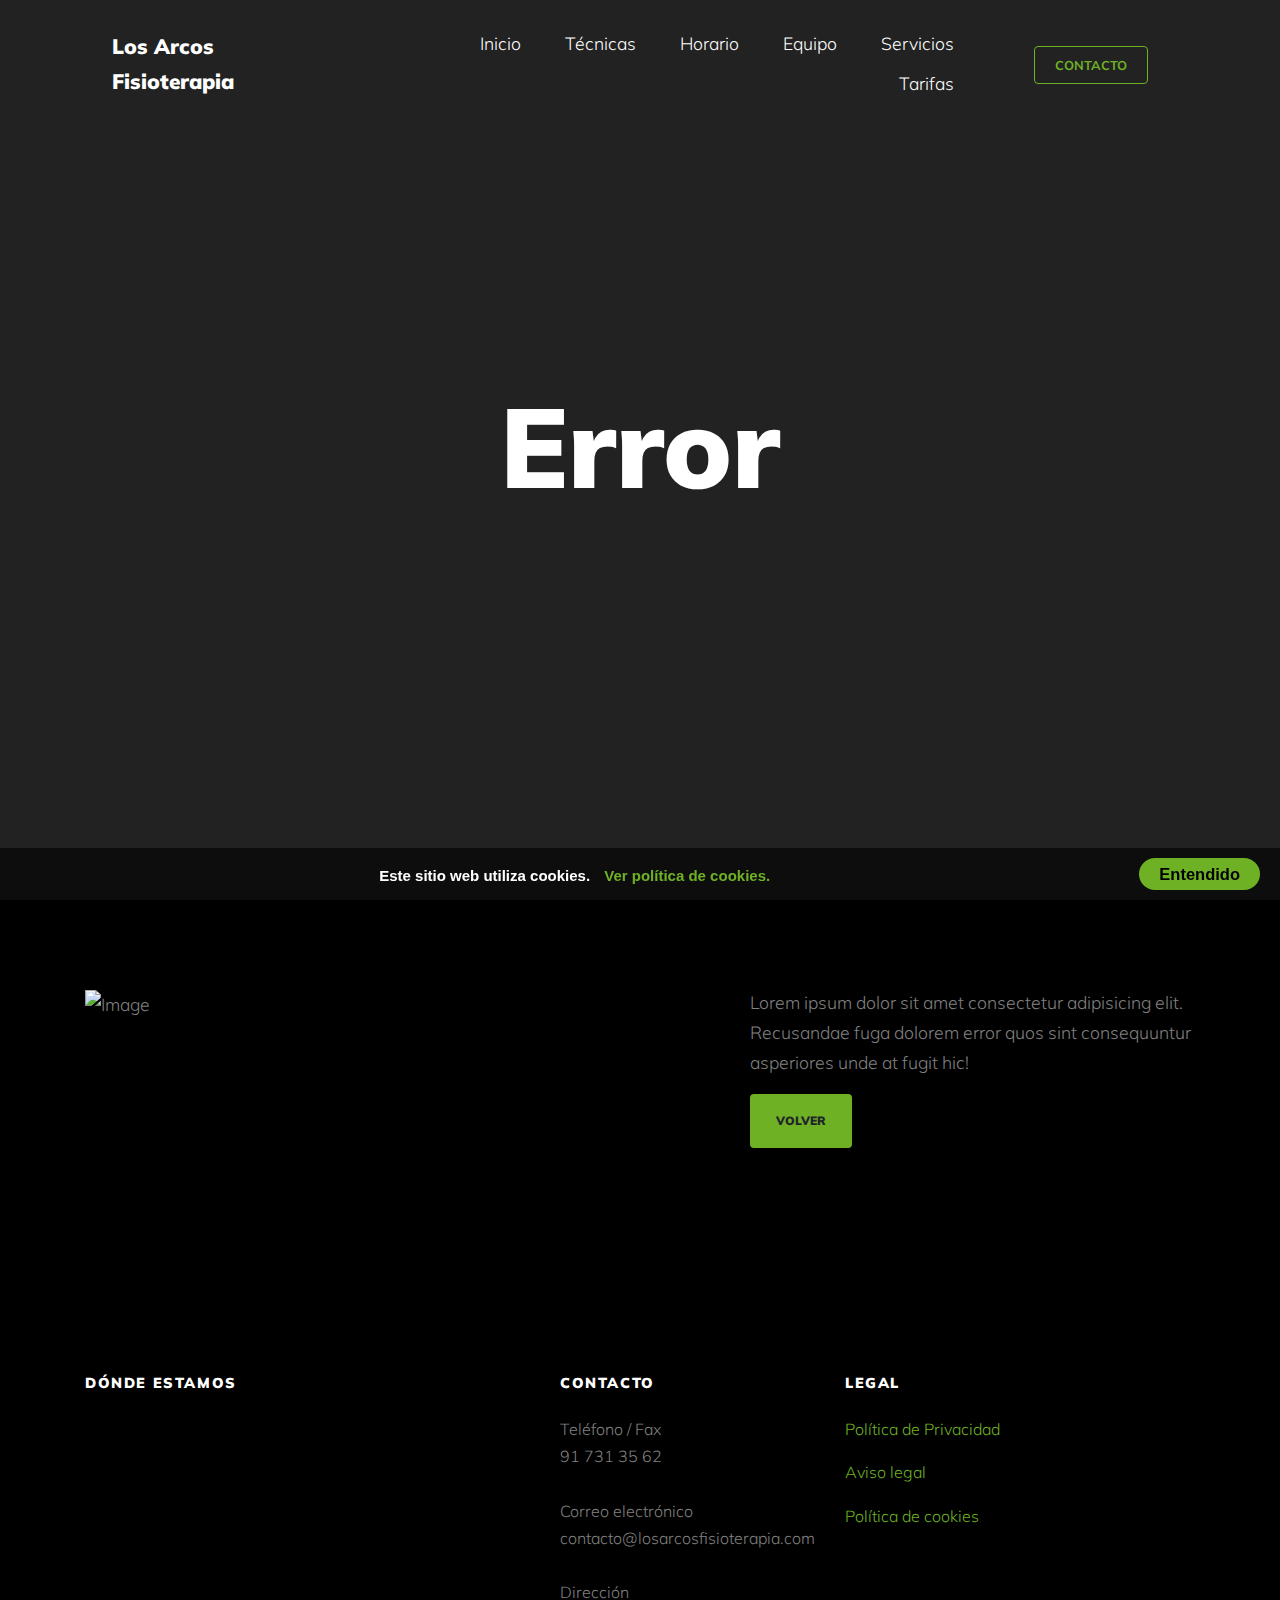
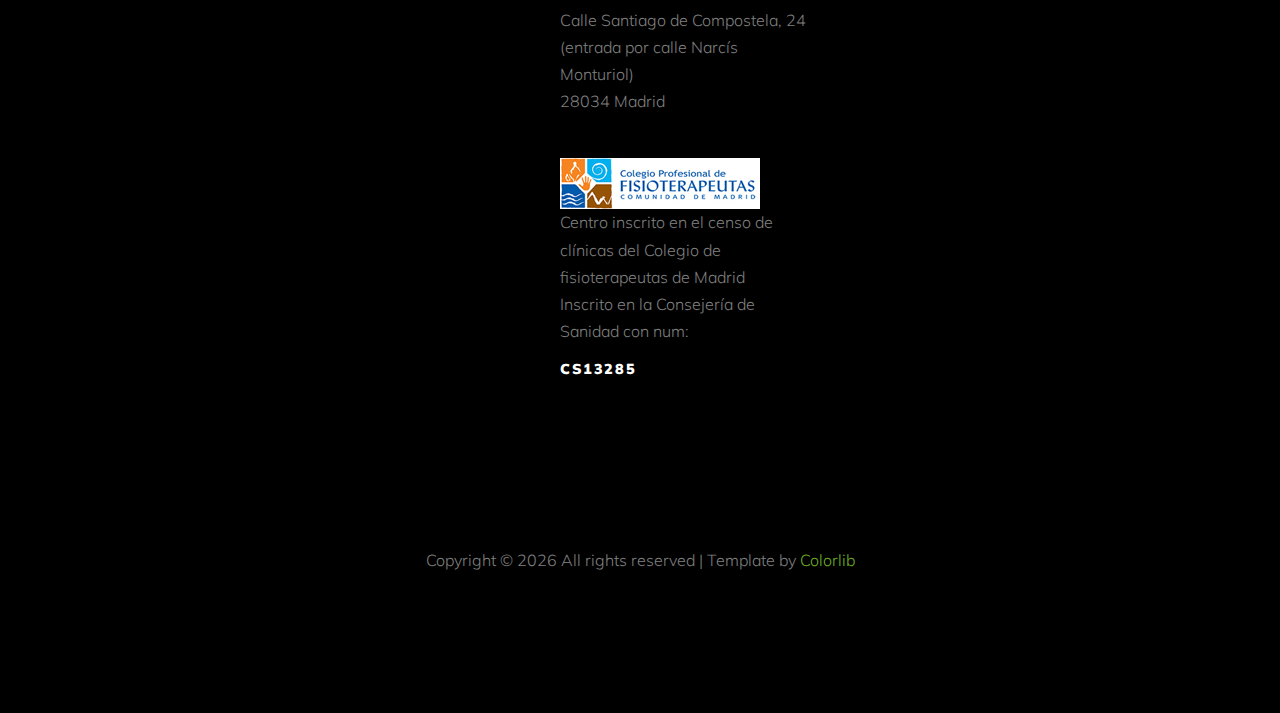
==== commit 322bc575: "Minor corrections and pictures." ====
--- a/single.html
+++ b/single.html
@@ -152,41 +152,41 @@
 		if (qs.tecnica=='fisioterapia'){ 
 			document.getElementById("titulo_id").innerHTML = "Fisioterapia";
 			document.getElementById("foto_id").setAttribute("src","images/Osteo.jpg");
-			document.getElementById("texto_id").innerHTML = "<p>La fisioterapia utiliza enfoques físicos para promover, mantener y restaurar el bienestar físico, psicológico y social (Chartered society of physiotherapy, 2002)</p><p>¿QUE PUEDE HACER LA FISIOTERAPIA POR TI?</p><p> La fisioterapia trata afecciones mediante diferentes terapias manuales (osteopatía, masaje, liberación miofascial…), ejercicio terapéutico (pilates terapéutico, Gimnasia hipopresiva...) y agentes físicos como el calor (diatermia), frío, electroterapia ( TENS, EMS, US…).</p><p>En Los Arcos Fisioterapia tratamos el dolor y la rigidez en articulaciones, músculos, nervios y tejidos blandos.</p><p>El tratamiento es individualizado y utilizamos las técnicas necesarias como: punción seca, diatermia, inducción miofascial, osteopatía.. sin incremento del precio de la sesión.</p><p>LO QUE TRATAMOS:<br><br>Dolores de espalda<br>cervicalgias<br>Lesiones deportivas<br>Tendinitis<br>Trocanteritis<br>Dolores de rodilla<br>Lesiones musculares (roturas fibrilares…)<br>Esguinces<br>Patología de la ATM <br>Cólico del lactante<br>Tortícolis congénita<br>CÓMO LO TRATAMOS<br>Movilización y manipulación<br>Masaje<br>Liberación de tejidos blandos<br>Prescripción de ejercicios<br>Diatermia<br>Punción seca</p><p>HORARIO<br><br>LUNES:10:00 a 15:00 y 16:00 a 21:00<br>MARTES:10:00 a 12:00 y 16:00 a 22:00<br>MIÉRCOLES: 10:00 a 15:00 y 16:00 a 21:00<br>JUEVES: 10:00 a 12:00 y 16:00 a 22:00<br>VIERNES: 10:00 a 13:00 y 16:00 a 20:00</p>";
+			document.getElementById("texto_id").innerHTML = "<p>La fisioterapia utiliza enfoques físicos para promover, mantener y restaurar el bienestar físico, psicológico y social (Chartered society of physiotherapy, 2002)</p><br><p>¿QUE PUEDE HACER LA FISIOTERAPIA POR TI?</p><p> La fisioterapia trata afecciones mediante diferentes terapias manuales (osteopatía, masaje, liberación miofascial…), ejercicio terapéutico (pilates terapéutico, Gimnasia hipopresiva...) y agentes físicos como el calor (diatermia), frío, electroterapia ( TENS, EMS, US…).</p><p>En Los Arcos Fisioterapia tratamos el dolor y la rigidez en articulaciones, músculos, nervios y tejidos blandos.</p><p>El tratamiento es individualizado y utilizamos las técnicas necesarias como: punción seca, diatermia, inducción miofascial, osteopatía.. sin incremento del precio de la sesión.</p><br><p>LO QUE TRATAMOS:</p><p>Dolores de espalda<br>Cervicalgias<br>Lesiones deportivas<br>Tendinitis<br>Trocanteritis<br>Dolores de rodilla<br>Lesiones musculares (roturas fibrilares…)<br>Esguinces<br>Patología de la ATM <br>Cólico del lactante<br>Tortícolis congénita</p><br><p>CÓMO LO TRATAMOS:</p><p>Movilización y manipulación<br>Masaje<br>Liberación de tejidos blandos<br>Prescripción de ejercicios<br>Diatermia<br>Punción seca<br>Inducción miofascial</p><p>HORARIO<br><br>LUNES:10:00 a 15:00 y 16:00 a 21:00<br>MARTES:10:00 a 12:00 y 16:00 a 22:00<br>MIÉRCOLES: 10:00 a 15:00 y 16:00 a 21:00<br>JUEVES: 10:00 a 12:00 y 16:00 a 22:00<br>VIERNES: 10:00 a 13:00 y 16:00 a 20:00</p>";
 		}
 		else if (qs.tecnica=='osteopatia'){
 			document.getElementById("titulo_id").innerHTML = "Osteopatía";
-			document.getElementById("foto_id").setAttribute("src","images/slide_2.jpg");
-			document.getElementById("texto_id").innerHTML = "<p>La Osteopatía desarrollada por Andrew Taylor Still esta basada en la teoría de que muchas enfermedades son debidas a una pérdida de la integridad estructural.</p><p>La Osteopatía se basa en que todos los sistemas del cuerpo trabajan conjuntamente, están relacionados, y por tanto los trastornos en un sistema pueden afectar el funcionamiento de los otros. Es por tanto una práctica de tipo holistico El todo es mayor que la suma de sus partes. </p><p>El tratamiento, que se denomina manipulación osteopática, consiste en un sistema de técnicas prácticas orientadas a aliviar el dolor, restaurar funciones y promover la salud y el bienestar.</p><p>Según sus principios, por medio de la manipulación del sistema músculo-esquelético, se pueden curar las afecciones de órganos vitales o enfermedades ya que esta manipulación ayudaría a revitalizar el riego sanguíneo o devolver el grado de movilidad normal a la articulación dañada y por tanto a la curación del paciente.<p/><p>El tratamiento depende de una evaluación corporal completa, del tipo de lesión y del paciente. Ningún tratamiento es igual a otro y se debe seguir siempre un enfoque personal único.";
+			document.getElementById("foto_id").setAttribute("src","images/img_osteo2.jpg");
+			document.getElementById("texto_id").innerHTML = "<p>La Osteopatía desarrollada por Andrew Taylor Still esta basada en la teoría de que muchas enfermedades son debidas a una pérdida de la integridad estructural.</p><p>La Osteopatía se basa en que todos los sistemas del cuerpo trabajan conjuntamente, están relacionados, y por tanto los trastornos en un sistema pueden afectar el funcionamiento de los otros. Es por tanto una práctica de tipo holístico. El todo es mayor que la suma de sus partes. </p><p>El tratamiento, que se denomina manipulación osteopática, consiste en un sistema de técnicas prácticas orientadas a aliviar el dolor, restaurar funciones y promover la salud y el bienestar.</p><p>Según sus principios, por medio de la manipulación del sistema músculo-esquelético, se pueden curar las afecciones de órganos vitales o enfermedades ya que esta manipulación ayudaría a revitalizar el riego sanguíneo o devolver el grado de movilidad normal a la articulación dañada y por tanto a la curación del paciente.<p/><p>El tratamiento depende de una evaluación corporal completa, del tipo de lesión y del paciente. Ningún tratamiento es igual a otro y se debe seguir siempre un enfoque personal único.";
 		}
 		else if (qs.tecnica=='gah'){
 			document.getElementById("titulo_id").innerHTML = "GAH";
-			document.getElementById("foto_id").setAttribute("src","images/slide_2.jpg");
+			document.getElementById("foto_id").setAttribute("src","images/img_gah.jpg");
       document.getElementById("texto_id").innerHTML = "<p>La GAH es una técnica que se realiza adoptando diferentes posturas a la vez que contraemos el diafragma mediante una apnea espiratoria. Con esto conseguimos una disminución de la tensión en la pared abdominal por el efecto de succión de los órganos pélvicos, además de una contracción refleja de la musculatura del suelo pélvico y la faja abdominal.</p><p>Está indicado para problemas de incontinencia urinaria, recuperación del suelo pélvico en postparto y mejora en la actividad digestiva.</p><p>Horario de grupos: viernes a 17:30 y 18:15.</p><p>La duración de la clase es de 30 minutos y los grupos son de 4 personas máximo.</p><p>Se deberá realizar una primera clase individual de 30 minutos.</p><p><a href='http://www.metodohipopresivo.com/' target='_blank'>Saber más acerca del método hipopresivo.</a></p><p><a href='https://caufriezconcept.com/profile/anaperezmedina/' target='_blank'>Perfil del terapeuta titulado.</a></p>";
 		}
 		else if (qs.tecnica=='pilatesclinico'){
-			document.getElementById("titulo_id").innerHTML = "Plates Terapéutico";
-			document.getElementById("foto_id").setAttribute("src","images/slide_2.jpg");
+			document.getElementById("titulo_id").innerHTML = "Pilates Terapéutico";
+			document.getElementById("foto_id").setAttribute("src","images/img_pilates.jpg");
 			document.getElementById("texto_id").innerHTML = "<p>La realización regular de los ejercicios de suelo del método Pilates nos aporta diversos beneficios tanto a nivel psíquico como físico.</p><p>Uno de los beneficios más importantes es el desarrollo del control muscular sobre nuestra columna vertebral potenciando la estabilidad sobre la pelvis y el tronco, muy beneficiosos ambos para la prevención y mejoría de las lesiones de columna.</p><p>El fortalecimiento de dichas zonas nos ayudará a generar un equilibrio muscular que, basándonos en el control cuerpo-mente, nos ayudará a alcanzar un bienestar general.</p><p>Otro de los beneficios del método Pilates es la forma que tiene de enfocar los ejercicios, que basándose a su vez en el control postural y la respiración, nos ayudará a realizar en todo momento un ejercicio consciente que fomenta el uso de todos los músculos de nuestro cuerpo.</p><p>Los grupos son reducidos (máximo cinco personas) y dirigidos por un fisioterapeuta para una correcta realización de los ejercicios.</p><p> Los grupos son de 2 h/semana y 1h/ semana.</p><p>No hay pago por matrícula.</p><p>Se adapta el ejercicio a cada persona según sus capacidades.</p><p>También hay posibilidad de Pilates individual y pilates para embarazadas (consultar precios).</p><p>HORARIOS PILATES TERAPÉUTICO:<br>Lunes y miércoles: 10:00,11:00, 14:00, 18:00, 19:00 y 20:00<br>Martes y jueves: 10:00, 11:00, 7:00, 18:00, 19:00, 20:00 y 21:00<br>Viernes: 19:00</p>";
 		}
 		else if (qs.tecnica=='miofascial'){
-			document.getElementById("titulo_id").innerHTML = "Induccón Miofascial";
-			document.getElementById("foto_id").setAttribute("src","images/slide_2.jpg");
+			document.getElementById("titulo_id").innerHTML = "Inducción Miofascial";
+			document.getElementById("foto_id").setAttribute("src","images/img_miofas.jpg");
 			document.getElementById("texto_id").innerHTML = "<p>La fascia es la forma del tejido conjuntivo que rodea todos los órganos en forma tridimensional permitiendo mantenerlos en su correcta posición y funcionamiento. Cada músculo y cada una de sus fibras y haces están rodeados por la fascia. El recorrido de la fascia es continuo, por esta razón, cualquier cambio estructural de la fascia en una determinada parte del cuerpo producirá restricciones en las partes distales.</p><p>Se considera que la Inducción Miofascial es la pieza olvidada en la cadena de los tratamientos efectuados por los terapeutas encargados en la restauración de la función y alivio del dolor.</p><p>La Inducción Miofascial es un método de evaluación y de tratamiento tridimensional de los movimientos y presiones sostenidas en todo el sistema fascial para así eliminar sus restricciones y equilibrar la alterada función corporal. La aplicación de las técnicas se puede definir como una combinación de presiones sostenidas, posicionamientos específicos y muy suaves estiramientos.</p><p>Las técnicas de la Inducción Miofascial forman parte de la gran familia de las Terapias Manuales. Por esta razón varios de los principios incluidos en las bases para la aplicación de las técnicas manuales, siguen vigentes también dentro de los aplicados en la Inducción Miofascial</p>";
 		}
 		else if (qs.tecnica=='uroginecologica'){
 			document.getElementById("titulo_id").innerHTML = "Fisioterapia Uroginecológica";
-			document.getElementById("foto_id").setAttribute("src","images/slide_2.jpg");
+			document.getElementById("foto_id").setAttribute("src","images/img_urogi.jpg");
 			document.getElementById("texto_id").innerHTML = "Es una disciplina terapéutica que mejora, trata y previene diferentes alteraciones del suelo pélvico como incontinencia urinaria.";
 		}
 		else if (qs.tecnica=='electroterapia'){
 			document.getElementById("titulo_id").innerHTML = "Electroterapia";
-			document.getElementById("foto_id").setAttribute("src","images/slide_2.jpg");
+			document.getElementById("foto_id").setAttribute("src","images/img_electro.jpg");
 			document.getElementById("texto_id").innerHTML = "<p>La electroterapia es una disciplina que se engloba dentro de la fisioterapia y se define como el arte y la ciencia del tratamiento de lesiones y enfermedades por medio de la electricidad.</p><p>Actualmente, la tecnología ha desarrollado numerosos aparatos (productos sanitarios) para la aplicación de la electroterapia sin correr riesgos de efectos secundarios, como los TENS o los estimuladores de alta o baja frecuencia.</p><p>Los principales efectos de las distintas corrientes de electroterapia son:<br>• Anti-inflamatorio.<br>• Analgésico.<br>• Mejora del trofismo.<br>• Potenciación neuro-muscular.<br>• Térmico, en el caso de electroterapia de alta frecuencia.</p><p>Se aplica en procesos dolorosos, inflamatorios músculo-esqueléticos y nerviosos periféricos, así como en atrofias y lesiones musculares y parálisis.</p>";
 		}
 		else if (qs.tecnica=='diatermia'){
 			document.getElementById("titulo_id").innerHTML = "Diatermia";
-			document.getElementById("foto_id").setAttribute("src","images/slide_2.jpg");
+			document.getElementById("foto_id").setAttribute("src","images/img_diat.jpg");
       document.getElementById("texto_id").innerHTML = "<p>El objetivo de la DIATERMIA es provocar en los diversos tejidos un aumento de la temperatura a través del movimiento iónico, de ese modo elevamos su metabolismo, estimulando el proceso de regeneración y facilitando su respuesta frente a las más diversas patologías.</p><p>Tiene efecto analgésico, al elevar la temperatura del nervio se dificulta la señal y el calor generado inhibe las fibras que conducen el dolor dificultando la percepción del mismo.</p><p>También tiene efectos sobre el sistema circulatorio puesto que disminuye el tono de los vasos sanguíneos, aumenta el flujo de sangre y activa la circulación linfática.</p>";
 		}
 		else {
@@ -194,7 +194,6 @@
 		}
 	</script>	
 
-	  
 	  
     <footer class="footer-section">
       <div class="container">
